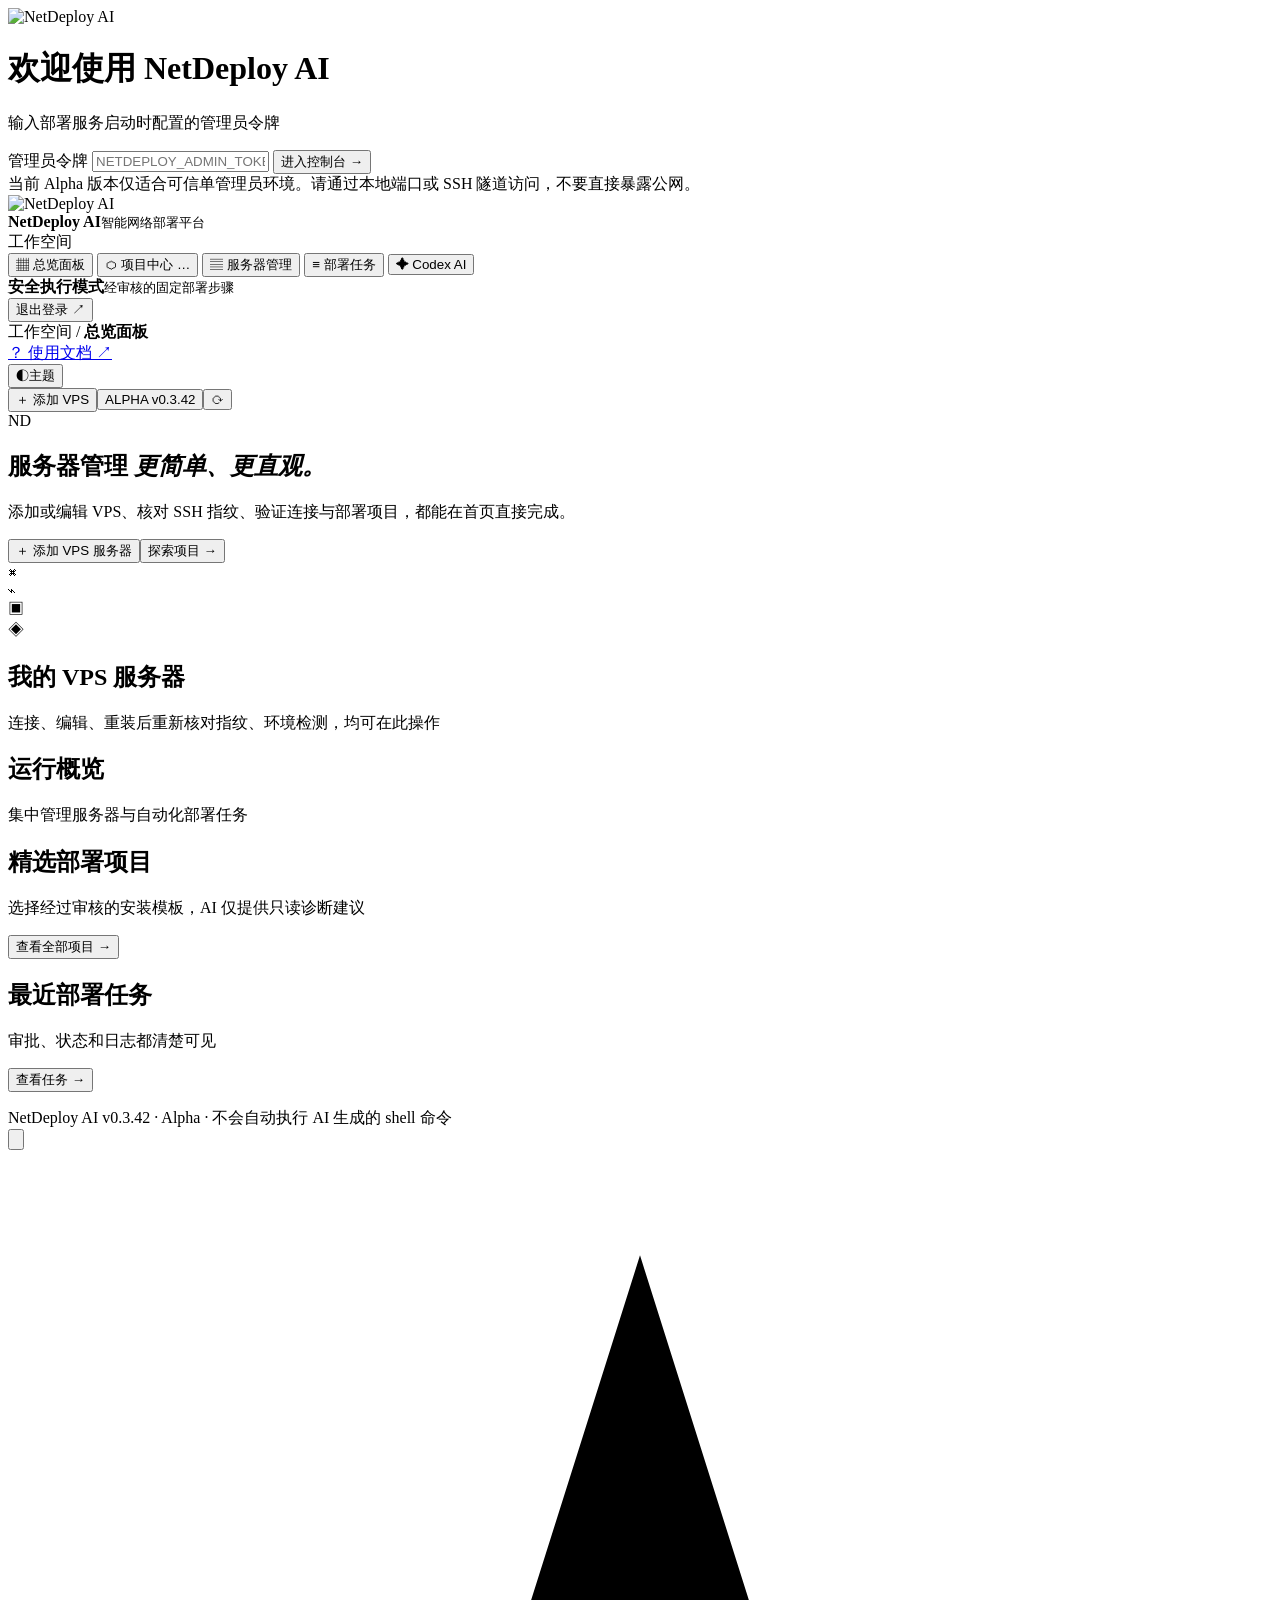
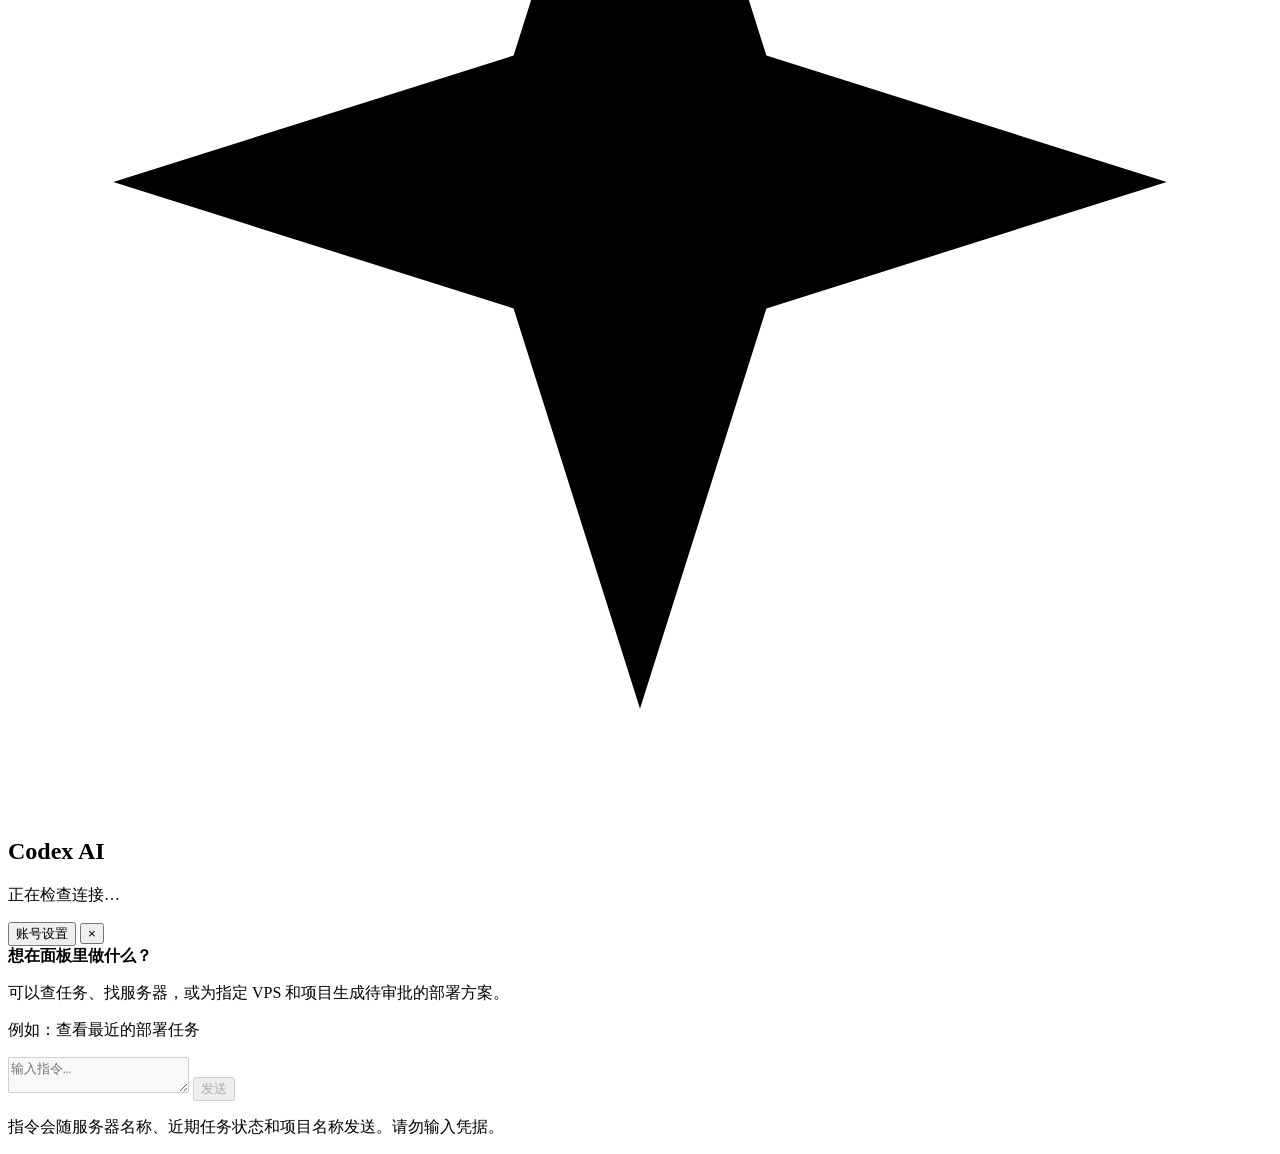
==== app/static/index.html @ b2836fc3 "feat(desktop): add verified online updates and version check" ====
<!doctype html>
<html lang="zh-CN">
<head>
<meta charset="utf-8"/><meta name="viewport" content="width=device-width, initial-scale=1"/>
<meta name="referrer" content="no-referrer"/>
<meta http-equiv="Content-Security-Policy" content="default-src 'self'; img-src 'self' data:; font-src 'self'; style-src 'self'; script-src 'self'; connect-src 'self'; object-src 'none'; base-uri 'none'; frame-ancestors 'none'"/>
<title>NetDeploy AI · VPS 智能部署平台</title>
<link rel="icon" type="image/svg+xml" href="/static/brand/logo.svg"/>
<link rel="icon" sizes="any" href="/static/brand/favicon.ico"/>
<link rel="apple-touch-icon" href="/static/brand/icon-192.png"/>
<script src="/static/theme.js"></script>
<link rel="stylesheet" href="/static/app.css"/>
<link rel="stylesheet" href="/static/app-enhanced.css"/>
<link rel="stylesheet" href="/static/theme.css"/>
<link rel="stylesheet" href="/static/typography.css"/>
<link rel="stylesheet" href="/static/ui-refinement.css"/>
<link rel="stylesheet" href="/static/codex-chat.css"/>
<link rel="stylesheet" href="/static/desktop-updates.css"/>
</head>
<body>
<div id="login" class="login-overlay hidden">
  <div class="login-box">
    <img class="brand-logo large" src="/static/brand/logo.svg" width="64" height="64" alt="NetDeploy AI"/>
    <h1>欢迎使用 NetDeploy AI</h1>
    <p>输入部署服务启动时配置的管理员令牌</p>
    <form id="login-form">
      <label for="admin-token">管理员令牌</label>
      <input type="password" required minlength="24" id="admin-token" placeholder="NETDEPLOY_ADMIN_TOKEN" autocomplete="off"/>
      <button class="btn primary wide" type="submit">进入控制台 →</button>
    </form>
    <div class="login-tip">当前 Alpha 版本仅适合可信单管理员环境。请通过本地端口或 SSH 隧道访问，不要直接暴露公网。</div>
  </div>
</div>
<div class="layout">
  <aside class="sidebar">
    <div class="brand"><img class="brand-logo" src="/static/brand/logo.svg" width="42" height="42" alt="NetDeploy AI"/><div><strong>NetDeploy <span>AI</span></strong><small>智能网络部署平台</small></div></div>
    <div class="sidebar-caption">工作空间</div>
    <nav class="nav" aria-label="主导航">
      <button class="nav-item active" data-nav="dashboard" aria-label="总览面板" aria-current="page" title="总览面板"><span class="nav-symbol" aria-hidden="true">▦</span> 总览面板</button>
      <button class="nav-item" data-nav="projects" aria-label="项目中心" title="项目中心"><span class="nav-symbol" aria-hidden="true">⬡</span> 项目中心 <span class="nav-count" id="project-nav-count" aria-label="项目总数" aria-live="polite">…</span></button>
      <button class="nav-item" data-nav="hosts" aria-label="服务器管理" title="服务器管理"><span class="nav-symbol" aria-hidden="true">▤</span> 服务器管理</button>
      <button class="nav-item" data-nav="jobs" aria-label="部署任务" title="部署任务"><span class="nav-symbol" aria-hidden="true">≡</span> 部署任务</button>
      <button class="nav-item" data-action="codex-chat" aria-label="Codex AI 聊天" title="Codex AI 聊天" aria-controls="codex-chat" aria-expanded="false"><span class="nav-symbol" aria-hidden="true">✦</span> Codex AI</button>
    </nav>
    <div class="sidebar-bottom">
      <div class="agent-info"><span class="pulse"></span><div><b>安全执行模式</b><small>经审核的固定部署步骤</small></div></div>
      <button class="logout" id="logout">退出登录 ↗</button>
    </div>
  </aside>
  <div class="main">
    <header class="topbar">
      <div class="crumb">工作空间 <span>/</span> <b id="crumb-current">总览面板</b></div>
      <div class="top-actions"><a class="topbar-doc-link" href="https://slobys.github.io/netdeploy-ai/" target="_blank" rel="noopener noreferrer" aria-label="打开 NetDeploy AI 在线使用文档">？ 使用文档 ↗</a><div class="theme-control" id="theme-control">
  <button type="button" id="theme-menu-button" class="topbar-theme-button" aria-expanded="false" aria-controls="theme-menu" aria-label="外观主题设置">
    <span class="topbar-theme-icon" aria-hidden="true">◐</span><span class="topbar-theme-text">主题</span>
  </button>
  <section id="theme-menu" class="theme-menu" aria-label="外观主题设置" hidden>
    <div class="theme-menu-head"><div><strong>外观与主题</strong><small>即时预览，自动保存至当前浏览器</small></div><span aria-hidden="true">✦</span></div>
    <p class="theme-caption" id="appearance-label">外观模式</p>
    <div class="theme-mode-options" role="group" aria-labelledby="appearance-label">
      <button type="button" class="theme-choice" data-theme-mode="light" aria-pressed="false">☀ 明亮</button>
      <button type="button" class="theme-choice" data-theme-mode="dark" aria-pressed="true">☾ 暗黑</button>
      <button type="button" class="theme-choice" data-theme-mode="system" aria-pressed="false">◐ 跟随系统</button>
    </div>
    <p class="theme-caption" id="palette-label">主题配色</p>
    <div class="theme-swatches" role="group" aria-labelledby="palette-label">
      <button type="button" class="theme-swatch" data-theme-color="blue" aria-pressed="true"><span class="theme-swatch-dot" aria-hidden="true"></span>经典蓝</button>
      <button type="button" class="theme-swatch" data-theme-color="violet" aria-pressed="false"><span class="theme-swatch-dot" aria-hidden="true"></span>极光紫</button>
      <button type="button" class="theme-swatch" data-theme-color="teal" aria-pressed="false"><span class="theme-swatch-dot" aria-hidden="true"></span>海洋青</button>
      <button type="button" class="theme-swatch" data-theme-color="emerald" aria-pressed="false"><span class="theme-swatch-dot" aria-hidden="true"></span>翡翠绿</button>
      <button type="button" class="theme-swatch" data-theme-color="rose" aria-pressed="false"><span class="theme-swatch-dot" aria-hidden="true"></span>玫瑰粉</button>
      <button type="button" class="theme-swatch" data-theme-color="amber" aria-pressed="false"><span class="theme-swatch-dot" aria-hidden="true"></span>暖日橙</button>
    </div>
    <p class="theme-caption" id="font-label">阅读字号</p>
    <div class="theme-font-options" role="group" aria-labelledby="font-label">
      <button type="button" class="theme-font-choice" data-theme-font="standard" aria-pressed="false"><span class="theme-font-symbol">A</span><span>标准</span></button>
      <button type="button" class="theme-font-choice" data-theme-font="comfortable" aria-pressed="true"><span class="theme-font-symbol">A</span><span>舒适</span></button>
      <button type="button" class="theme-font-choice" data-theme-font="large" aria-pressed="false"><span class="theme-font-symbol">A</span><span>大字</span></button>
    </div>
    <p class="theme-font-note">推荐「舒适」：标题醒目，正文清晰，表单更好阅读。</p>
    <div class="theme-menu-foot">当前：<span id="theme-status" role="status" aria-live="polite">暗黑 · 经典蓝</span></div>
  </section>
</div><button class="btn primary topbar-add" data-action="add-host"><span aria-hidden="true">＋</span> 添加 VPS</button><button id="desktop-version" type="button" class="tag alpha" title="检查更新" aria-label="当前版本，点击检查更新">ALPHA v0.3.42</button><button id="refresh" class="icon-button" aria-label="刷新服务器与任务数据" title="刷新服务器与任务数据">⟳</button><div class="avatar">ND</div></div>
    </header>
    <main class="content">
      <section class="hero" id="hero">
        <div class="hero-glow"></div>
        <div class="hero-content">
          <h1>服务器管理 <em>更简单、更直观。</em></h1>
          <p>添加或编辑 VPS、核对 SSH 指纹、验证连接与部署项目，都能在首页直接完成。</p>
          <div class="hero-actions"><button class="btn primary" data-action="add-host">＋ 添加 VPS 服务器</button><button class="btn ghost" data-nav="projects">探索项目 →</button></div>
        </div>
        <div class="hero-art"><div class="orbit orbit-a"></div><div class="orbit orbit-b"></div><div class="center-cube">⌘</div><div class="orbit-node node-1">⌁</div><div class="orbit-node node-2">▣</div><div class="orbit-node node-3">◈</div></div>
      </section>
      <section class="section" id="hosts-section"><div class="section-heading smaller"><div><h2>我的 VPS 服务器</h2><p>连接、编辑、重装后重新核对指纹、环境检测，均可在此操作</p></div></div><div class="host-list" id="host-list"></div></section>
      <div class="section-heading"><div><h2 id="section-title">运行概览</h2><p id="section-subtitle">集中管理服务器与自动化部署任务</p></div></div>
      <div class="stats" id="stats"></div>
      <section class="section" id="projects-section"><div class="section-heading smaller"><div><h2>精选部署项目</h2><p>选择经过审核的安装模板，AI 仅提供只读诊断建议</p></div><button class="text-action" data-nav="projects">查看全部项目 →</button></div><div class="project-grid" id="project-grid"></div></section>
      <section class="section" id="jobs-section"><div class="section-heading smaller"><div><h2>最近部署任务</h2><p>审批、状态和日志都清楚可见</p></div><button class="text-action" data-nav="jobs">查看任务 →</button></div><div class="job-list" id="job-list"></div></section>
      <p id="project-order-status" role="status"></p>
      <footer>NetDeploy AI v0.3.42 · Alpha · 不会自动执行 AI 生成的 shell 命令</footer>
    </main>
  </div>
</div>
<button id="codex-launcher" type="button" class="btn primary hidden" data-action="codex-chat" aria-label="打开 Codex AI 聊天" aria-controls="codex-chat" aria-expanded="false" title="Codex AI 聊天">
  <svg class="codex-icon" viewBox="0 0 24 24" aria-hidden="true"><path d="M21 10a7 7 0 0 1-7 7H9l-6 4V7a4 4 0 0 1 4-4h7a7 7 0 0 1 7 7Z"/><path d="M7 10h2m3 0h2m3 0h1"/></svg>
</button>
<section id="codex-chat" class="codex-chat hidden" role="dialog" aria-labelledby="codex-chat-title">
  <header class="codex-chat-header">
    <svg class="codex-icon" viewBox="0 0 24 24" aria-hidden="true"><path d="M12 2l2.4 7.6L22 12l-7.6 2.4L12 22l-2.4-7.6L2 12l7.6-2.4Z"/></svg>
    <div class="codex-chat-heading"><h2 id="codex-chat-title" tabindex="-1">Codex AI</h2><p id="codex-chat-status" role="status">正在检查连接…</p></div>
    <button type="button" class="btn subtle" data-action="codex-settings">账号设置</button>
    <button type="button" class="close" data-action="codex-chat-close" aria-label="收起 Codex AI 聊天">×</button>
  </header>
  <div id="codex-thread" class="codex-thread" role="log" aria-label="当前页面的对话" aria-live="polite" tabindex="0">
    <div class="codex-chat-intro"><strong>想在面板里做什么？</strong><p>可以查任务、找服务器，或为指定 VPS 和项目生成待审批的部署方案。</p><p>例如：查看最近的部署任务</p></div>
    <div id="codex-messages" class="codex-messages"></div>
  </div>
  <form id="codex-command-form" class="codex-composer">
    <div class="codex-compose-row">
      <textarea id="codex-prompt" rows="2" maxlength="1000" required disabled aria-label="给 Codex 的指令" aria-describedby="codex-chat-note" placeholder="输入指令…"></textarea>
      <button id="codex-send" type="submit" class="btn primary" disabled>发送</button>
    </div>
    <p id="codex-chat-note">指令会随服务器名称、近期任务状态和项目名称发送。请勿输入凭据。</p>
  </form>
</section>
<div id="modal" class="modal-wrap hidden" role="dialog" aria-modal="true" aria-labelledby="nd-modal-title"><div class="modal-backdrop" data-action="close-modal"></div><div class="modal" id="modal-content" tabindex="-1"></div></div>
<div id="toast" class="toast hidden" role="status"></div>
<script src="/static/app.js" defer></script>
<script src="/static/desktop-updates.js" defer></script>
</body>
</html>
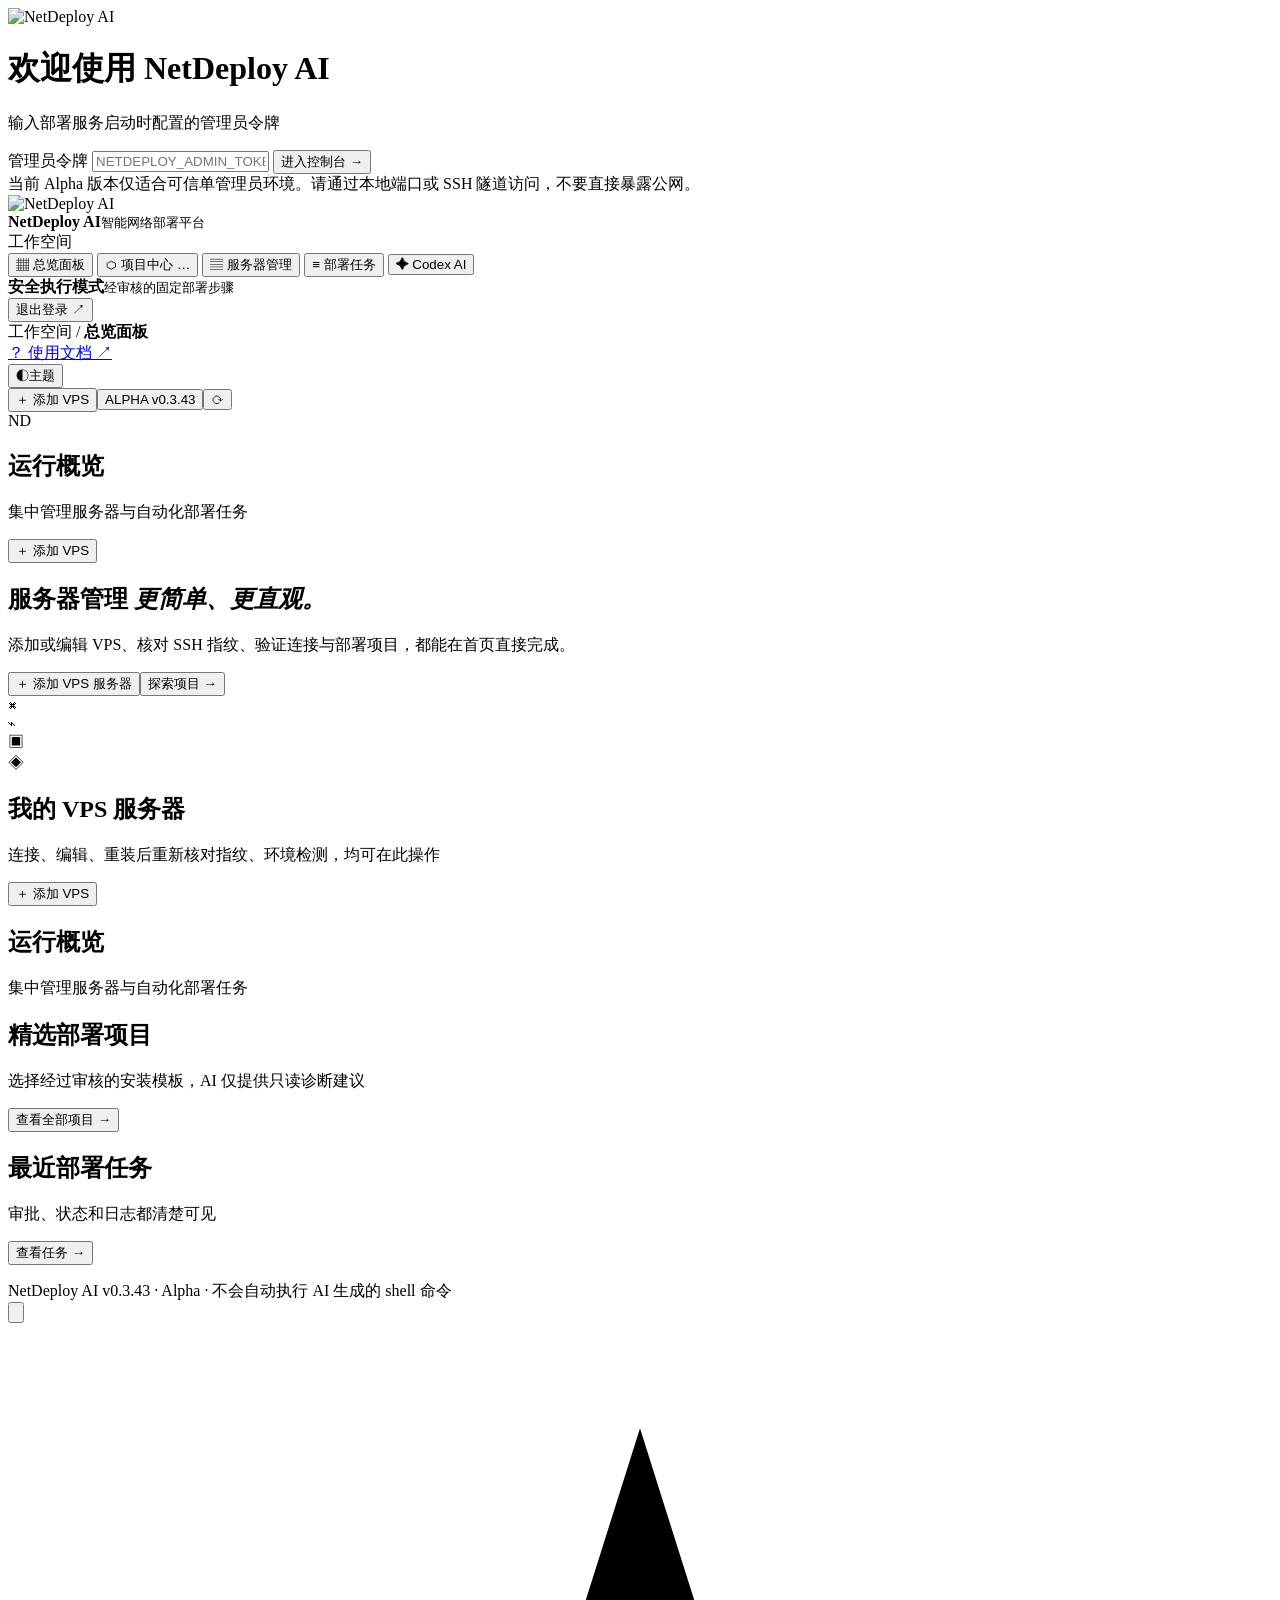
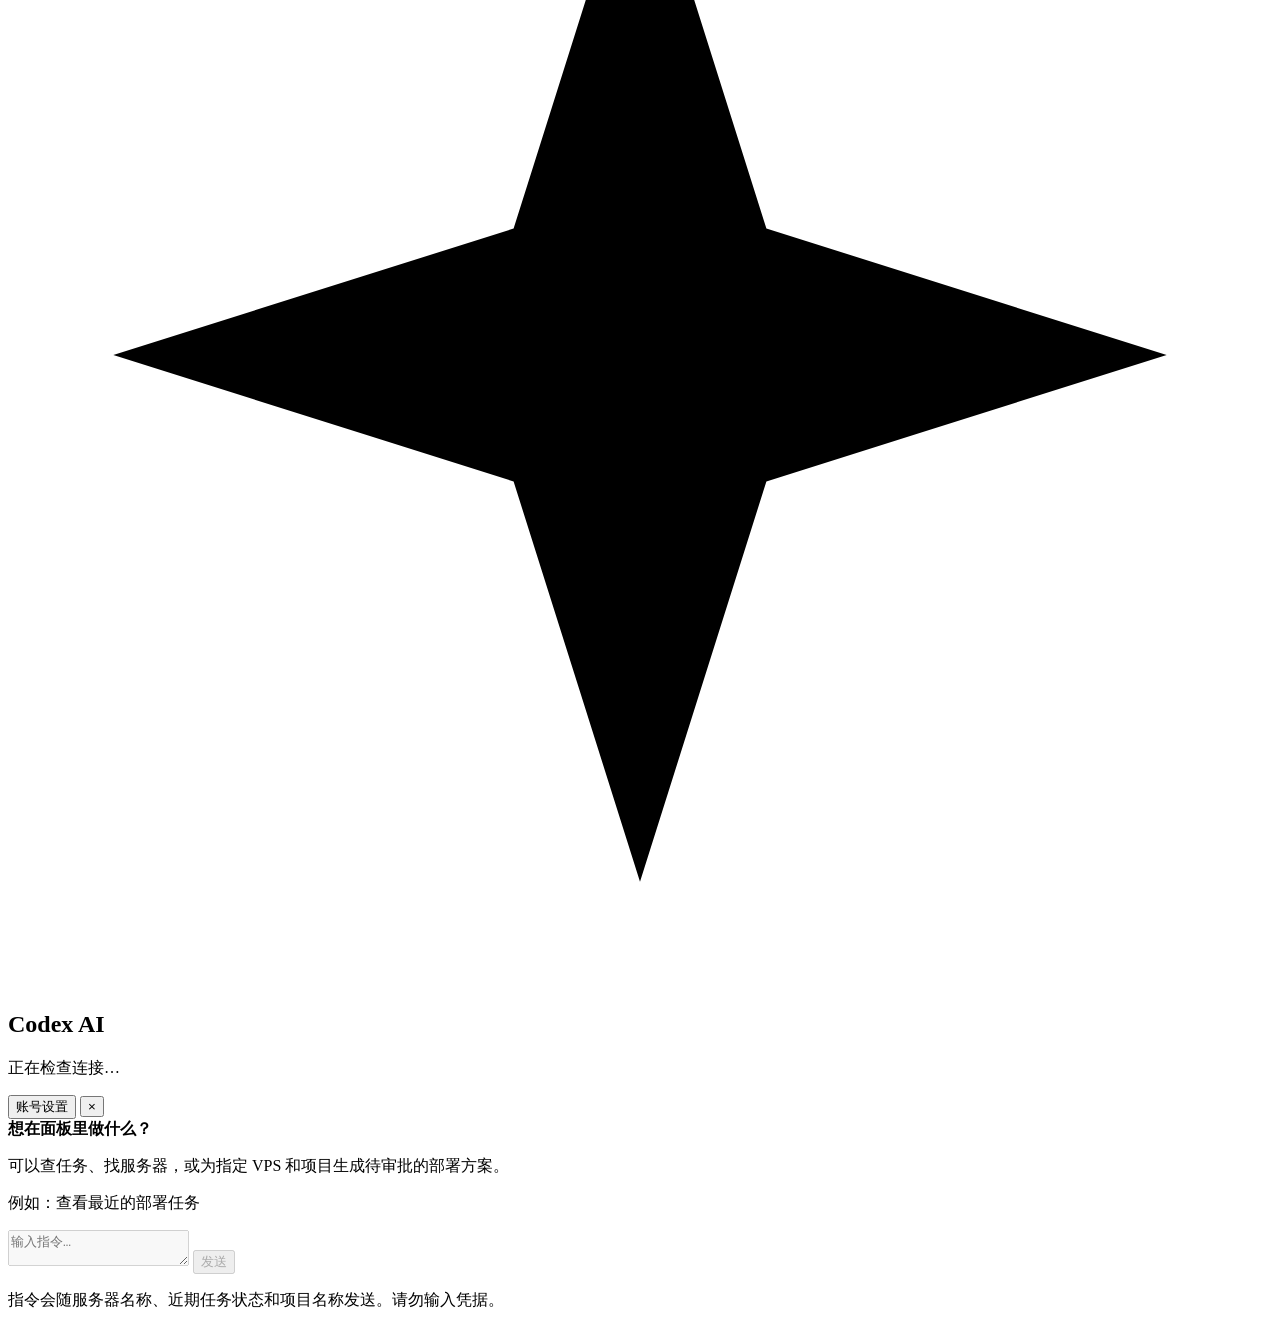
==== commit 14224e33: "fix(ui): align server cards and clarify app surface hierarchy" ====
--- a/app/static/index.html
+++ b/app/static/index.html
@@ -80,9 +80,10 @@
     <p class="theme-font-note">推荐「舒适」：标题醒目，正文清晰，表单更好阅读。</p>
     <div class="theme-menu-foot">当前：<span id="theme-status" role="status" aria-live="polite">暗黑 · 经典蓝</span></div>
   </section>
-</div><button class="btn primary topbar-add" data-action="add-host"><span aria-hidden="true">＋</span> 添加 VPS</button><button id="desktop-version" type="button" class="tag alpha" title="检查更新" aria-label="当前版本，点击检查更新">ALPHA v0.3.42</button><button id="refresh" class="icon-button" aria-label="刷新服务器与任务数据" title="刷新服务器与任务数据">⟳</button><div class="avatar">ND</div></div>
+</div><button class="btn primary topbar-add" data-action="add-host"><span aria-hidden="true">＋</span> 添加 VPS</button><button id="desktop-version" type="button" class="tag alpha" title="检查更新" aria-label="当前版本，点击检查更新">ALPHA v0.3.43</button><button id="refresh" class="icon-button" aria-label="刷新服务器与任务数据" title="刷新服务器与任务数据">⟳</button><div class="avatar">ND</div></div>
     </header>
     <main class="content">
+      <div class="section-heading page-heading hidden" id="page-heading"><div><h2 id="section-title">运行概览</h2><p id="section-subtitle">集中管理服务器与自动化部署任务</p></div><button type="button" class="btn subtle hidden" id="page-add-host" data-action="add-host">＋ 添加 VPS</button></div>
       <section class="hero" id="hero">
         <div class="hero-glow"></div>
         <div class="hero-content">
@@ -92,13 +93,13 @@
         </div>
         <div class="hero-art"><div class="orbit orbit-a"></div><div class="orbit orbit-b"></div><div class="center-cube">⌘</div><div class="orbit-node node-1">⌁</div><div class="orbit-node node-2">▣</div><div class="orbit-node node-3">◈</div></div>
       </section>
-      <section class="section" id="hosts-section"><div class="section-heading smaller"><div><h2>我的 VPS 服务器</h2><p>连接、编辑、重装后重新核对指纹、环境检测，均可在此操作</p></div></div><div class="host-list" id="host-list"></div></section>
-      <div class="section-heading"><div><h2 id="section-title">运行概览</h2><p id="section-subtitle">集中管理服务器与自动化部署任务</p></div></div>
+      <section class="section" id="hosts-section"><div class="section-heading smaller"><div><h2>我的 VPS 服务器</h2><p>连接、编辑、重装后重新核对指纹、环境检测，均可在此操作</p></div><button type="button" class="btn subtle" data-action="add-host">＋ 添加 VPS</button></div><div class="host-list" id="host-list"></div></section>
+      <div class="section-heading" id="stats-heading"><div><h2>运行概览</h2><p>集中管理服务器与自动化部署任务</p></div></div>
       <div class="stats" id="stats"></div>
       <section class="section" id="projects-section"><div class="section-heading smaller"><div><h2>精选部署项目</h2><p>选择经过审核的安装模板，AI 仅提供只读诊断建议</p></div><button class="text-action" data-nav="projects">查看全部项目 →</button></div><div class="project-grid" id="project-grid"></div></section>
       <section class="section" id="jobs-section"><div class="section-heading smaller"><div><h2>最近部署任务</h2><p>审批、状态和日志都清楚可见</p></div><button class="text-action" data-nav="jobs">查看任务 →</button></div><div class="job-list" id="job-list"></div></section>
       <p id="project-order-status" role="status"></p>
-      <footer>NetDeploy AI v0.3.42 · Alpha · 不会自动执行 AI 生成的 shell 命令</footer>
+      <footer>NetDeploy AI v0.3.43 · Alpha · 不会自动执行 AI 生成的 shell 命令</footer>
     </main>
   </div>
 </div>
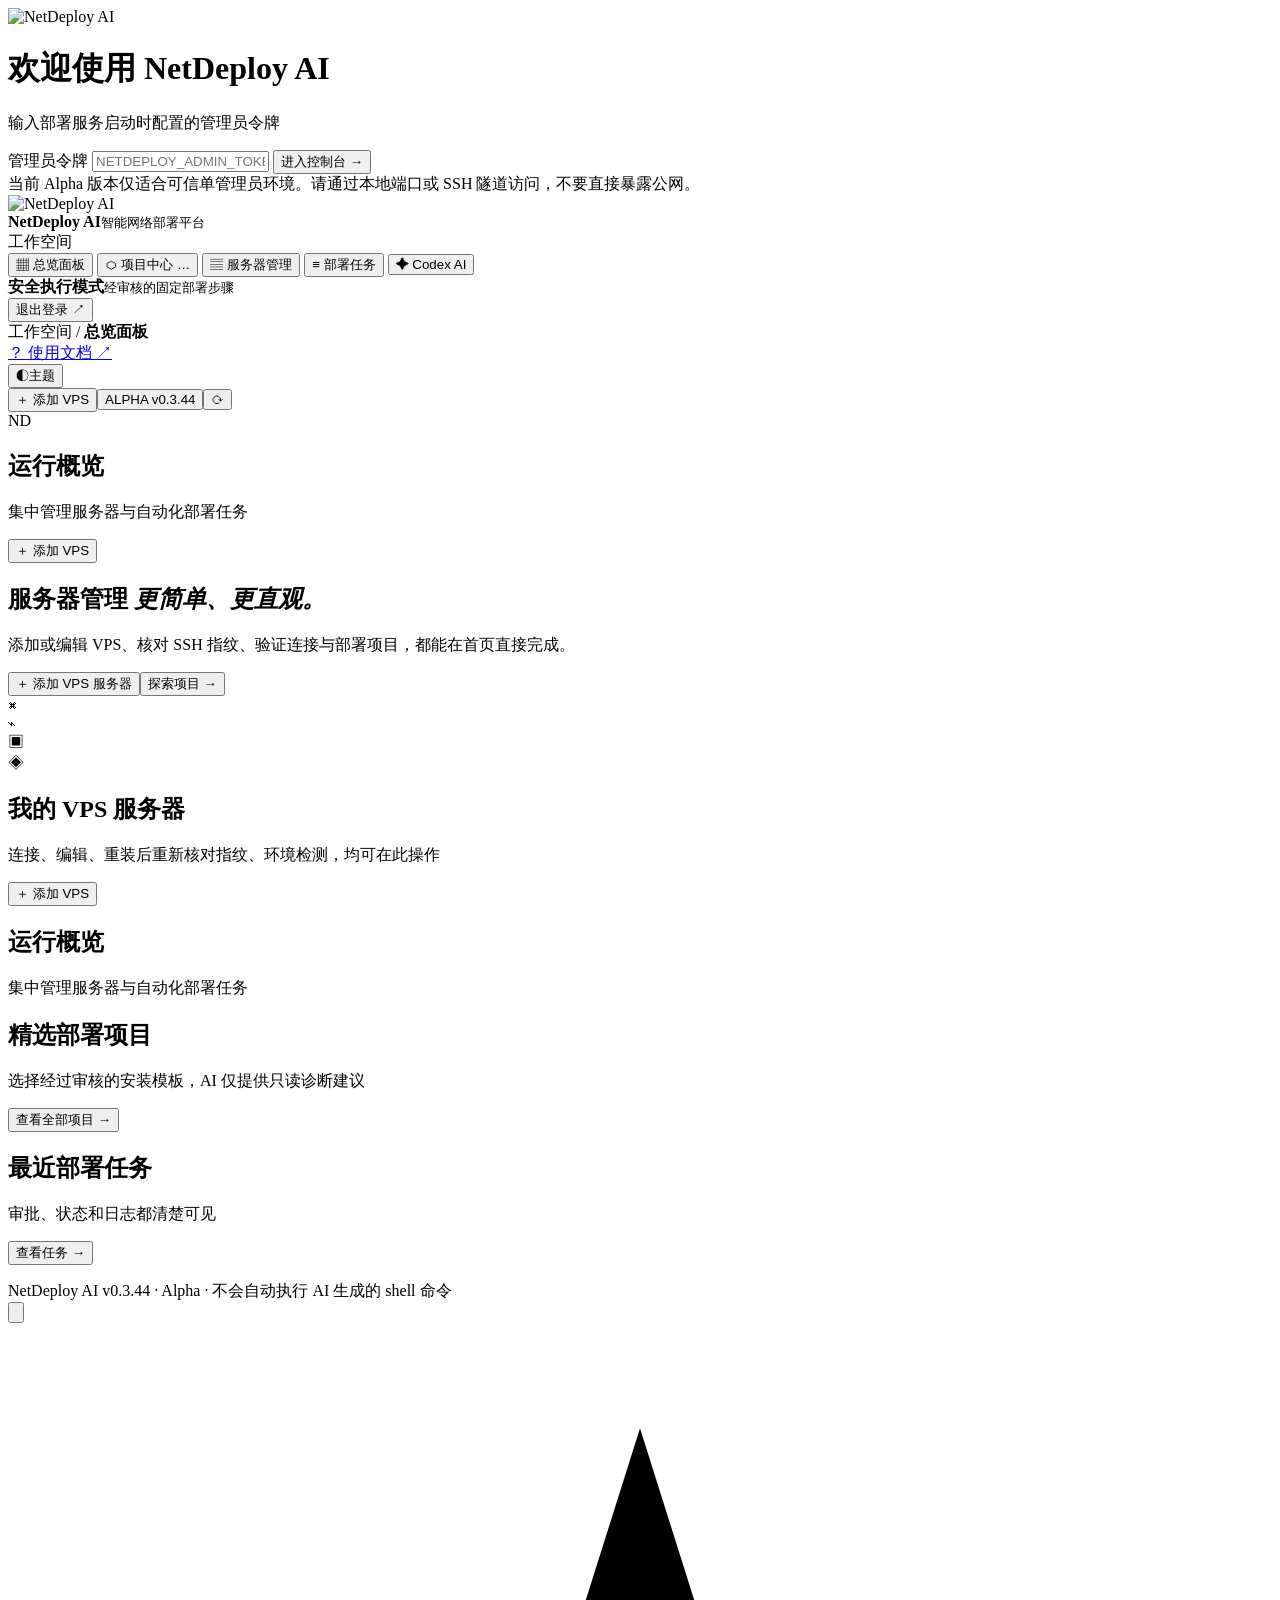
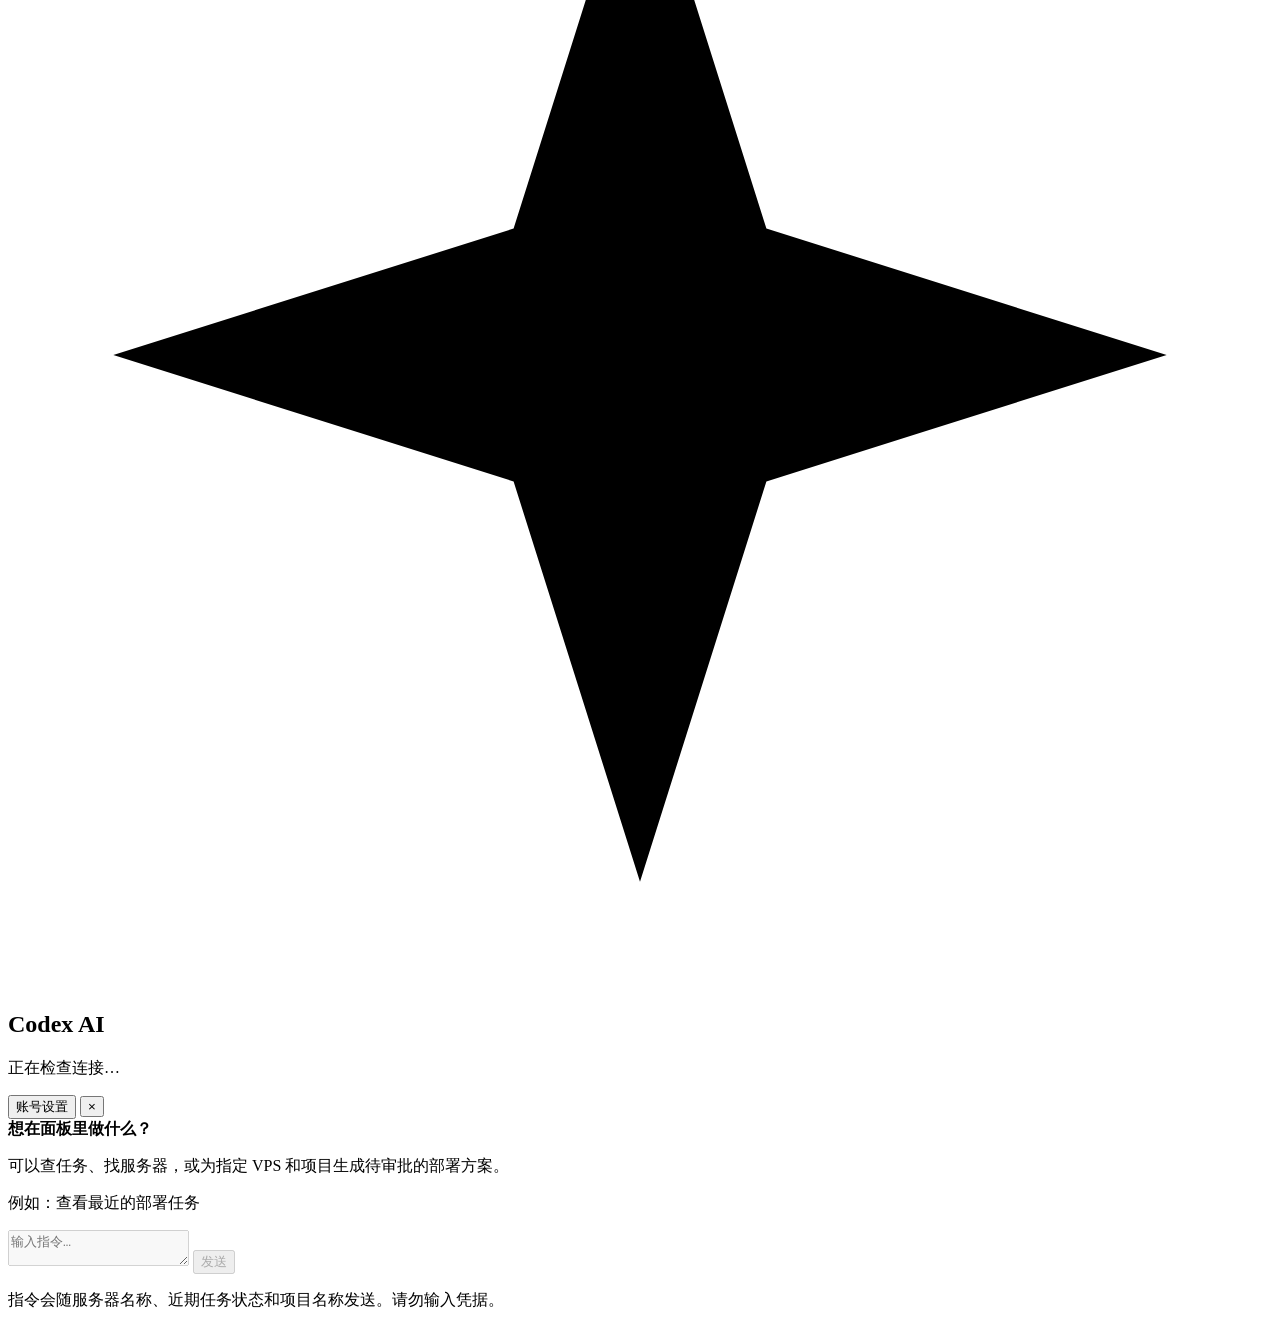
==== commit 9aefa222: "fix(ui): restore trailing add VPS card" ====
--- a/app/static/index.html
+++ b/app/static/index.html
@@ -80,7 +80,7 @@
     <p class="theme-font-note">推荐「舒适」：标题醒目，正文清晰，表单更好阅读。</p>
     <div class="theme-menu-foot">当前：<span id="theme-status" role="status" aria-live="polite">暗黑 · 经典蓝</span></div>
   </section>
-</div><button class="btn primary topbar-add" data-action="add-host"><span aria-hidden="true">＋</span> 添加 VPS</button><button id="desktop-version" type="button" class="tag alpha" title="检查更新" aria-label="当前版本，点击检查更新">ALPHA v0.3.43</button><button id="refresh" class="icon-button" aria-label="刷新服务器与任务数据" title="刷新服务器与任务数据">⟳</button><div class="avatar">ND</div></div>
+</div><button class="btn primary topbar-add" data-action="add-host"><span aria-hidden="true">＋</span> 添加 VPS</button><button id="desktop-version" type="button" class="tag alpha" title="检查更新" aria-label="当前版本，点击检查更新">ALPHA v0.3.44</button><button id="refresh" class="icon-button" aria-label="刷新服务器与任务数据" title="刷新服务器与任务数据">⟳</button><div class="avatar">ND</div></div>
     </header>
     <main class="content">
       <div class="section-heading page-heading hidden" id="page-heading"><div><h2 id="section-title">运行概览</h2><p id="section-subtitle">集中管理服务器与自动化部署任务</p></div><button type="button" class="btn subtle hidden" id="page-add-host" data-action="add-host">＋ 添加 VPS</button></div>
@@ -99,7 +99,7 @@
       <section class="section" id="projects-section"><div class="section-heading smaller"><div><h2>精选部署项目</h2><p>选择经过审核的安装模板，AI 仅提供只读诊断建议</p></div><button class="text-action" data-nav="projects">查看全部项目 →</button></div><div class="project-grid" id="project-grid"></div></section>
       <section class="section" id="jobs-section"><div class="section-heading smaller"><div><h2>最近部署任务</h2><p>审批、状态和日志都清楚可见</p></div><button class="text-action" data-nav="jobs">查看任务 →</button></div><div class="job-list" id="job-list"></div></section>
       <p id="project-order-status" role="status"></p>
-      <footer>NetDeploy AI v0.3.43 · Alpha · 不会自动执行 AI 生成的 shell 命令</footer>
+      <footer>NetDeploy AI v0.3.44 · Alpha · 不会自动执行 AI 生成的 shell 命令</footer>
     </main>
   </div>
 </div>
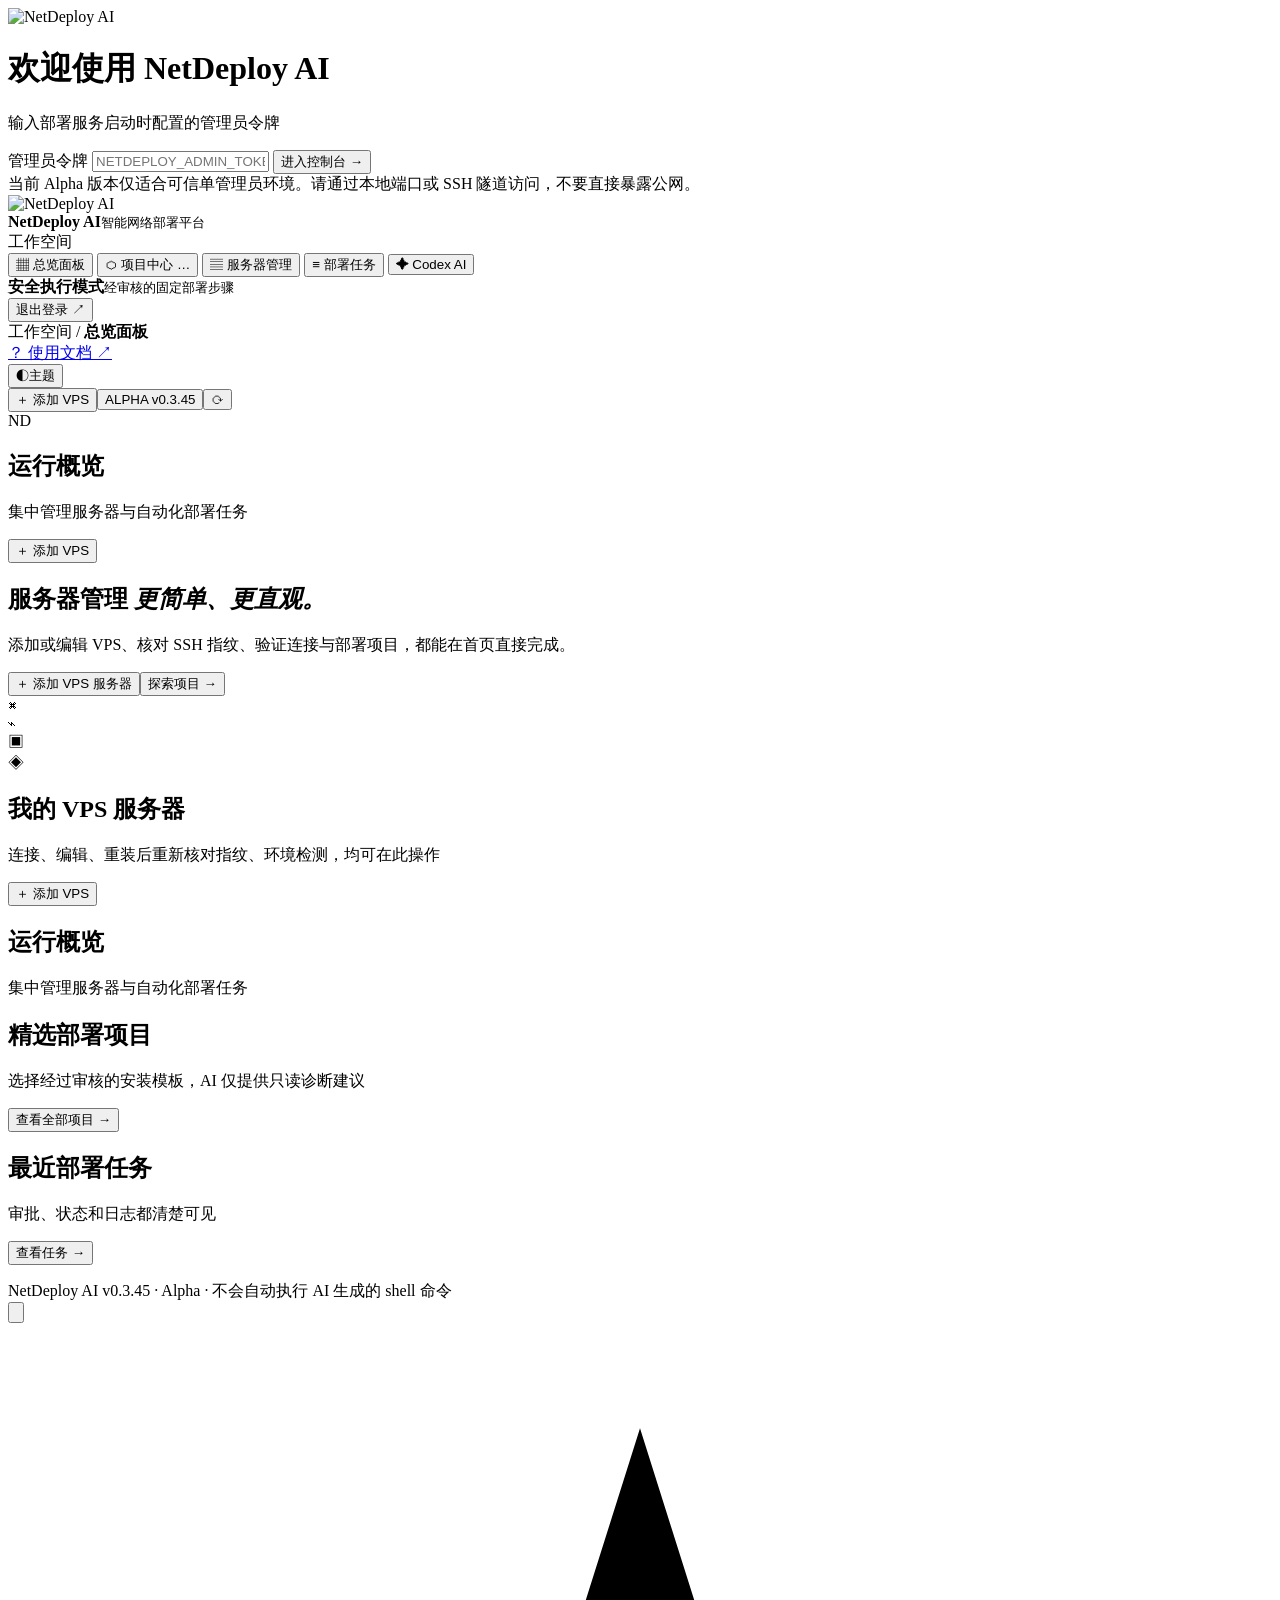
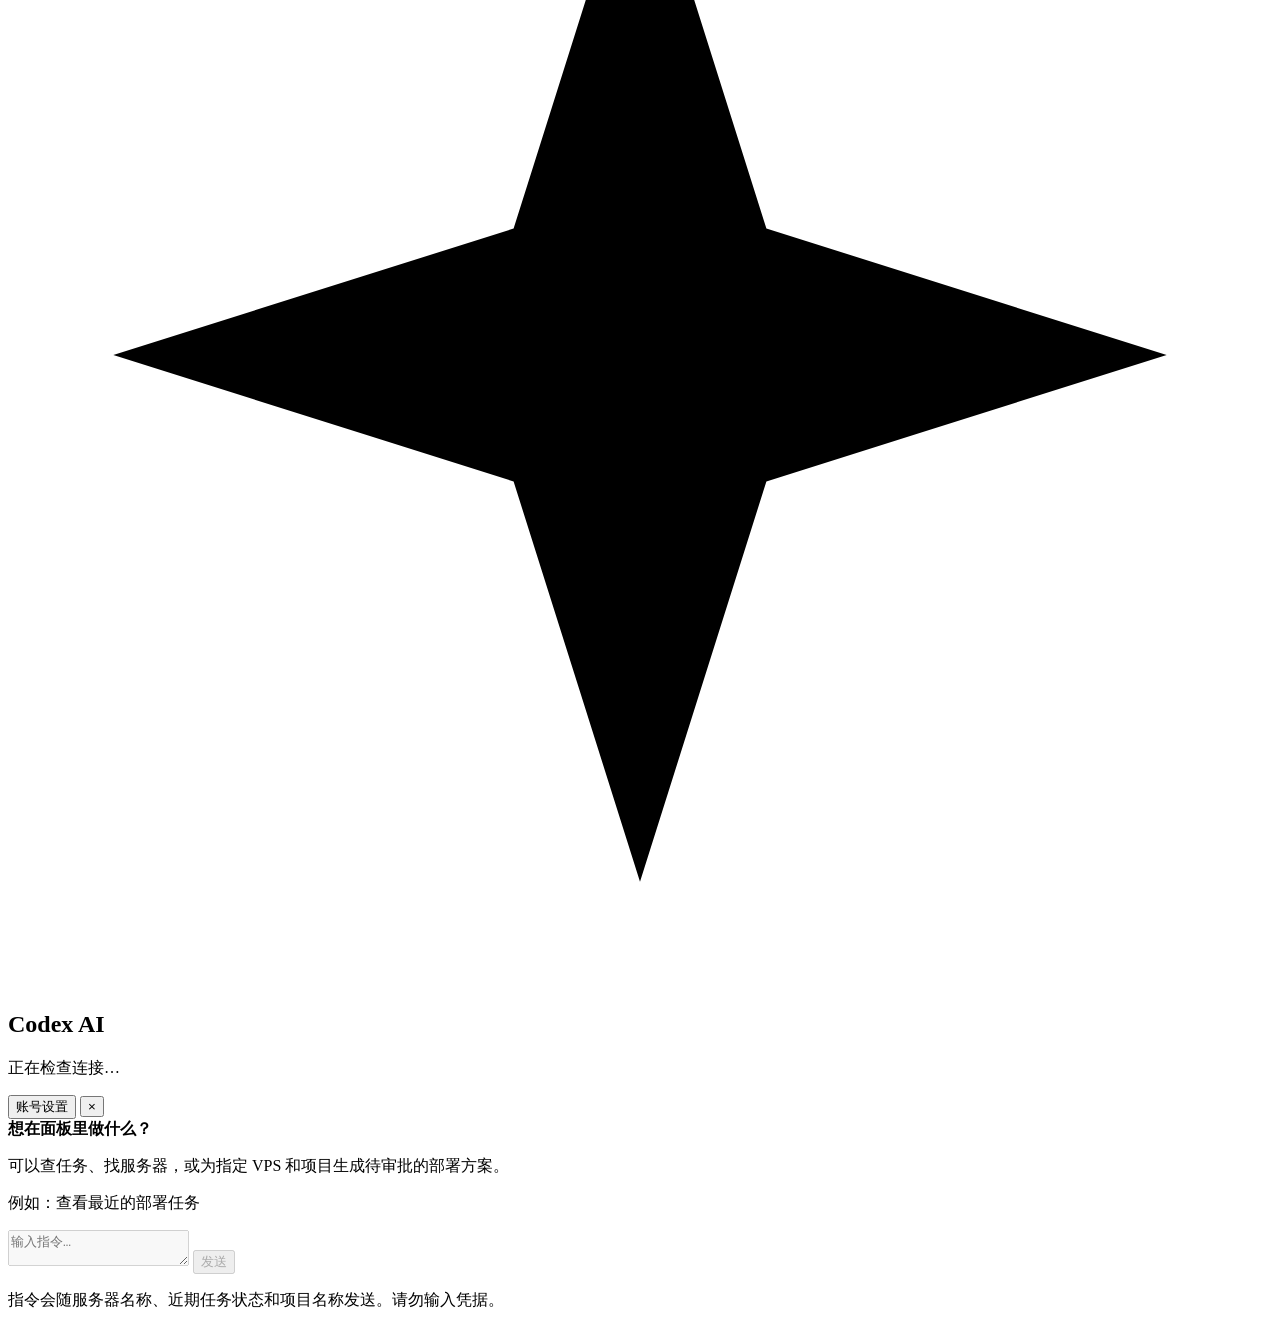
==== commit aed44040: "fix(ui): clarify interaction states and separate delete confirmation" ====
--- a/app/static/index.html
+++ b/app/static/index.html
@@ -80,7 +80,7 @@
     <p class="theme-font-note">推荐「舒适」：标题醒目，正文清晰，表单更好阅读。</p>
     <div class="theme-menu-foot">当前：<span id="theme-status" role="status" aria-live="polite">暗黑 · 经典蓝</span></div>
   </section>
-</div><button class="btn primary topbar-add" data-action="add-host"><span aria-hidden="true">＋</span> 添加 VPS</button><button id="desktop-version" type="button" class="tag alpha" title="检查更新" aria-label="当前版本，点击检查更新">ALPHA v0.3.44</button><button id="refresh" class="icon-button" aria-label="刷新服务器与任务数据" title="刷新服务器与任务数据">⟳</button><div class="avatar">ND</div></div>
+</div><button class="btn primary topbar-add" data-action="add-host"><span aria-hidden="true">＋</span> 添加 VPS</button><button id="desktop-version" type="button" class="tag alpha" title="检查更新" aria-label="当前版本，点击检查更新">ALPHA v0.3.45</button><button id="refresh" class="icon-button" aria-label="刷新服务器与任务数据" title="刷新服务器与任务数据">⟳</button><div class="avatar">ND</div></div>
     </header>
     <main class="content">
       <div class="section-heading page-heading hidden" id="page-heading"><div><h2 id="section-title">运行概览</h2><p id="section-subtitle">集中管理服务器与自动化部署任务</p></div><button type="button" class="btn subtle hidden" id="page-add-host" data-action="add-host">＋ 添加 VPS</button></div>
@@ -99,7 +99,7 @@
       <section class="section" id="projects-section"><div class="section-heading smaller"><div><h2>精选部署项目</h2><p>选择经过审核的安装模板，AI 仅提供只读诊断建议</p></div><button class="text-action" data-nav="projects">查看全部项目 →</button></div><div class="project-grid" id="project-grid"></div></section>
       <section class="section" id="jobs-section"><div class="section-heading smaller"><div><h2>最近部署任务</h2><p>审批、状态和日志都清楚可见</p></div><button class="text-action" data-nav="jobs">查看任务 →</button></div><div class="job-list" id="job-list"></div></section>
       <p id="project-order-status" role="status"></p>
-      <footer>NetDeploy AI v0.3.44 · Alpha · 不会自动执行 AI 生成的 shell 命令</footer>
+      <footer>NetDeploy AI v0.3.45 · Alpha · 不会自动执行 AI 生成的 shell 命令</footer>
     </main>
   </div>
 </div>
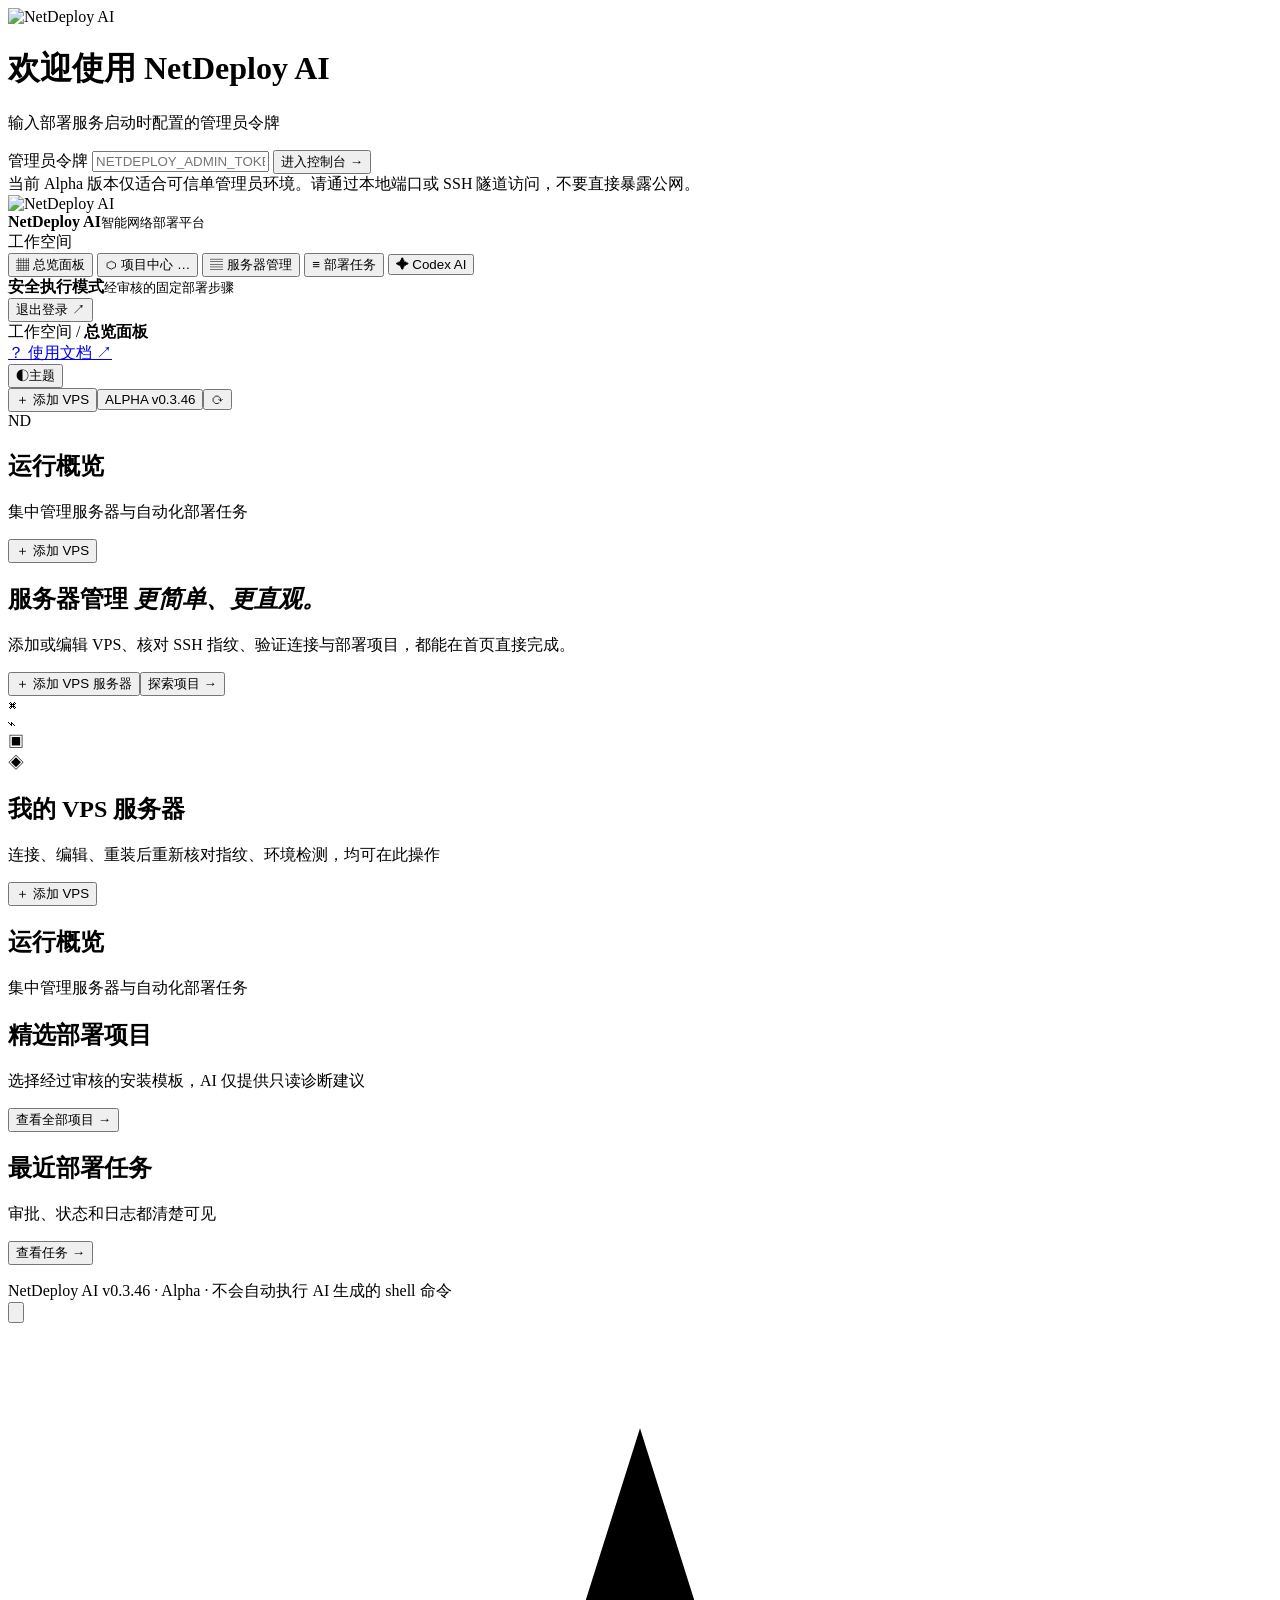
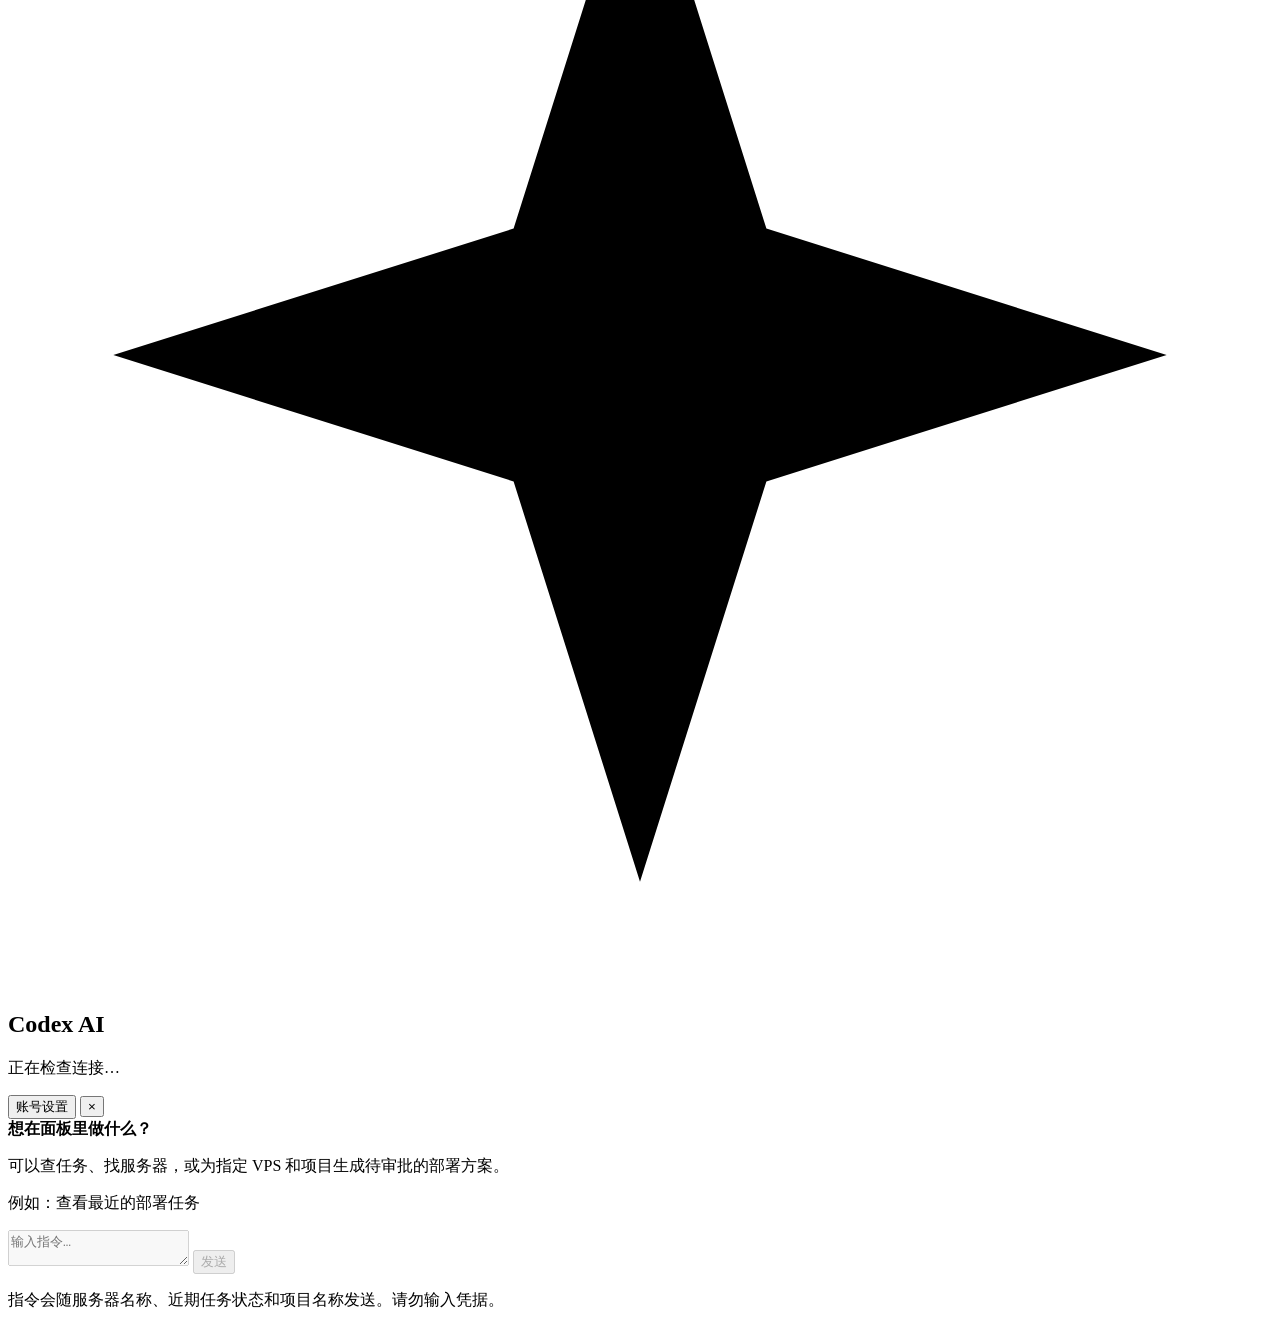
==== commit 2ea1e3bd: "fix(ui): keep server details readable over delete" ====
--- a/app/static/index.html
+++ b/app/static/index.html
@@ -80,7 +80,7 @@
     <p class="theme-font-note">推荐「舒适」：标题醒目，正文清晰，表单更好阅读。</p>
     <div class="theme-menu-foot">当前：<span id="theme-status" role="status" aria-live="polite">暗黑 · 经典蓝</span></div>
   </section>
-</div><button class="btn primary topbar-add" data-action="add-host"><span aria-hidden="true">＋</span> 添加 VPS</button><button id="desktop-version" type="button" class="tag alpha" title="检查更新" aria-label="当前版本，点击检查更新">ALPHA v0.3.45</button><button id="refresh" class="icon-button" aria-label="刷新服务器与任务数据" title="刷新服务器与任务数据">⟳</button><div class="avatar">ND</div></div>
+</div><button class="btn primary topbar-add" data-action="add-host"><span aria-hidden="true">＋</span> 添加 VPS</button><button id="desktop-version" type="button" class="tag alpha" title="检查更新" aria-label="当前版本，点击检查更新">ALPHA v0.3.46</button><button id="refresh" class="icon-button" aria-label="刷新服务器与任务数据" title="刷新服务器与任务数据">⟳</button><div class="avatar">ND</div></div>
     </header>
     <main class="content">
       <div class="section-heading page-heading hidden" id="page-heading"><div><h2 id="section-title">运行概览</h2><p id="section-subtitle">集中管理服务器与自动化部署任务</p></div><button type="button" class="btn subtle hidden" id="page-add-host" data-action="add-host">＋ 添加 VPS</button></div>
@@ -99,7 +99,7 @@
       <section class="section" id="projects-section"><div class="section-heading smaller"><div><h2>精选部署项目</h2><p>选择经过审核的安装模板，AI 仅提供只读诊断建议</p></div><button class="text-action" data-nav="projects">查看全部项目 →</button></div><div class="project-grid" id="project-grid"></div></section>
       <section class="section" id="jobs-section"><div class="section-heading smaller"><div><h2>最近部署任务</h2><p>审批、状态和日志都清楚可见</p></div><button class="text-action" data-nav="jobs">查看任务 →</button></div><div class="job-list" id="job-list"></div></section>
       <p id="project-order-status" role="status"></p>
-      <footer>NetDeploy AI v0.3.45 · Alpha · 不会自动执行 AI 生成的 shell 命令</footer>
+      <footer>NetDeploy AI v0.3.46 · Alpha · 不会自动执行 AI 生成的 shell 命令</footer>
     </main>
   </div>
 </div>
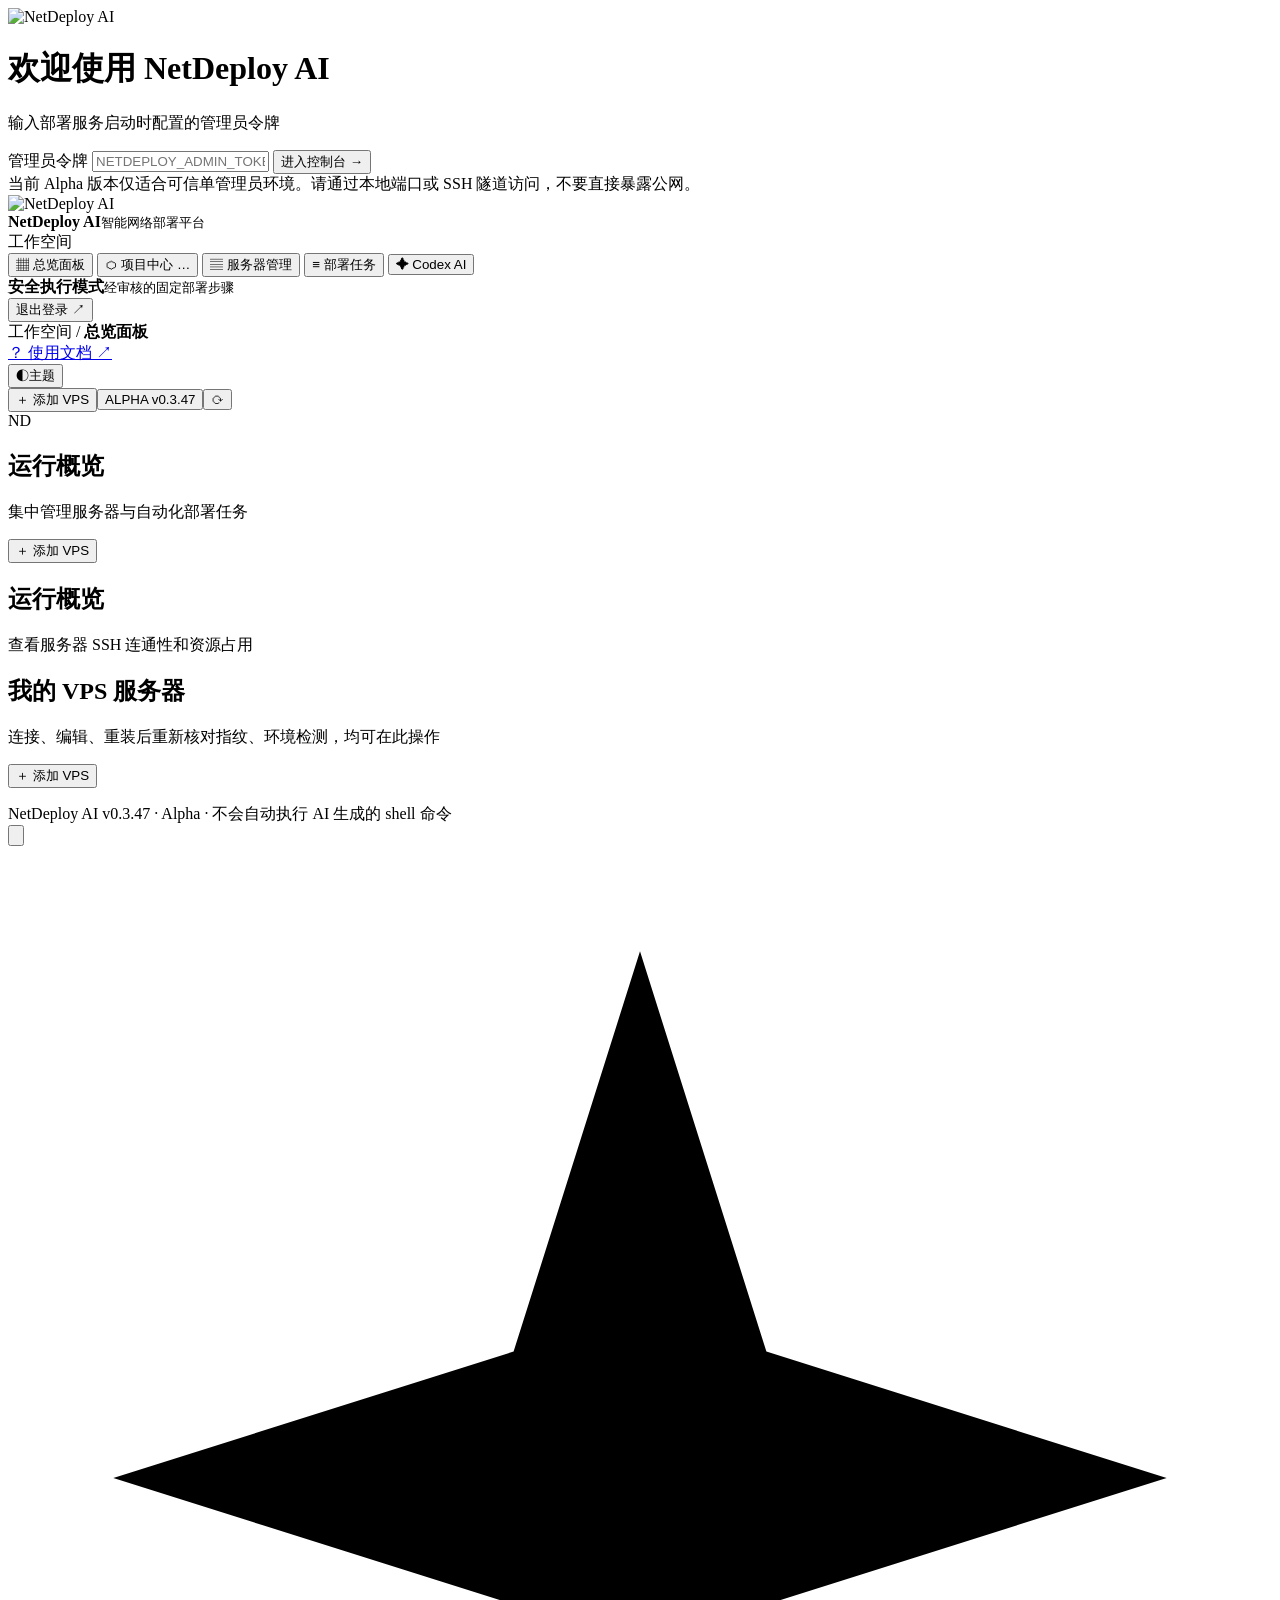
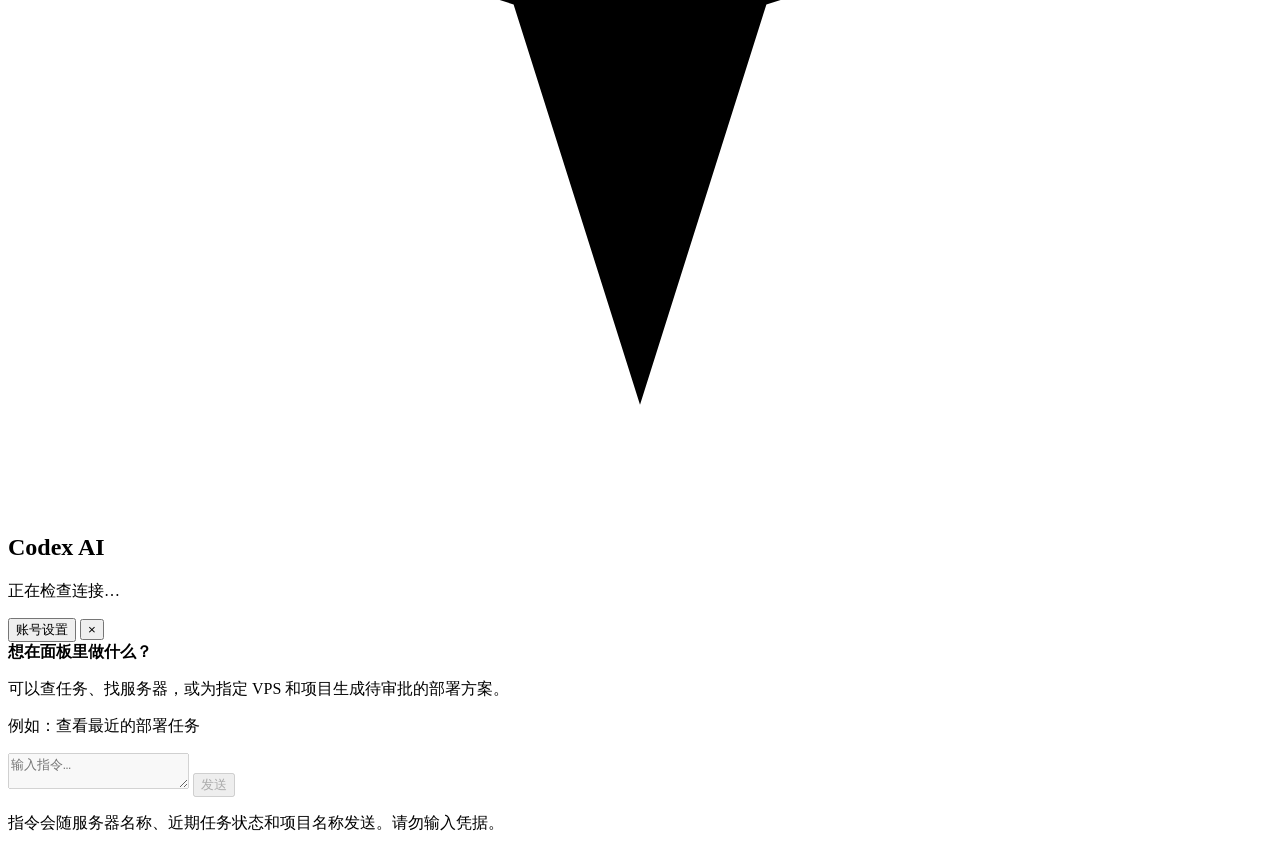
==== commit 7d2abb93: "feat(ui): show server health and simplify deployment views" ====
--- a/app/static/index.html
+++ b/app/static/index.html
@@ -80,26 +80,22 @@
     <p class="theme-font-note">推荐「舒适」：标题醒目，正文清晰，表单更好阅读。</p>
     <div class="theme-menu-foot">当前：<span id="theme-status" role="status" aria-live="polite">暗黑 · 经典蓝</span></div>
   </section>
-</div><button class="btn primary topbar-add" data-action="add-host"><span aria-hidden="true">＋</span> 添加 VPS</button><button id="desktop-version" type="button" class="tag alpha" title="检查更新" aria-label="当前版本，点击检查更新">ALPHA v0.3.46</button><button id="refresh" class="icon-button" aria-label="刷新服务器与任务数据" title="刷新服务器与任务数据">⟳</button><div class="avatar">ND</div></div>
+</div><button class="btn primary topbar-add" data-action="add-host"><span aria-hidden="true">＋</span> 添加 VPS</button><button id="desktop-version" type="button" class="tag alpha" title="检查更新" aria-label="当前版本，点击检查更新">ALPHA v0.3.47</button><button id="refresh" class="icon-button" aria-label="刷新服务器与任务数据" title="刷新服务器与任务数据">⟳</button><div class="avatar">ND</div></div>
     </header>
     <main class="content">
       <div class="section-heading page-heading hidden" id="page-heading"><div><h2 id="section-title">运行概览</h2><p id="section-subtitle">集中管理服务器与自动化部署任务</p></div><button type="button" class="btn subtle hidden" id="page-add-host" data-action="add-host">＋ 添加 VPS</button></div>
-      <section class="hero" id="hero">
-        <div class="hero-glow"></div>
-        <div class="hero-content">
-          <h1>服务器管理 <em>更简单、更直观。</em></h1>
-          <p>添加或编辑 VPS、核对 SSH 指纹、验证连接与部署项目，都能在首页直接完成。</p>
-          <div class="hero-actions"><button class="btn primary" data-action="add-host">＋ 添加 VPS 服务器</button><button class="btn ghost" data-nav="projects">探索项目 →</button></div>
-        </div>
-        <div class="hero-art"><div class="orbit orbit-a"></div><div class="orbit orbit-b"></div><div class="center-cube">⌘</div><div class="orbit-node node-1">⌁</div><div class="orbit-node node-2">▣</div><div class="orbit-node node-3">◈</div></div>
+      <section id="overview-section" aria-labelledby="overview-title">
+        <div class="section-heading" id="stats-heading"><div><h1 id="overview-title">运行概览</h1><p>查看服务器 SSH 连通性和资源占用</p></div></div>
+        <div class="stats" id="stats"></div>
       </section>
       <section class="section" id="hosts-section"><div class="section-heading smaller"><div><h2>我的 VPS 服务器</h2><p>连接、编辑、重装后重新核对指纹、环境检测，均可在此操作</p></div><button type="button" class="btn subtle" data-action="add-host">＋ 添加 VPS</button></div><div class="host-list" id="host-list"></div></section>
-      <div class="section-heading" id="stats-heading"><div><h2>运行概览</h2><p>集中管理服务器与自动化部署任务</p></div></div>
-      <div class="stats" id="stats"></div>
-      <section class="section" id="projects-section"><div class="section-heading smaller"><div><h2>精选部署项目</h2><p>选择经过审核的安装模板，AI 仅提供只读诊断建议</p></div><button class="text-action" data-nav="projects">查看全部项目 →</button></div><div class="project-grid" id="project-grid"></div></section>
-      <section class="section" id="jobs-section"><div class="section-heading smaller"><div><h2>最近部署任务</h2><p>审批、状态和日志都清楚可见</p></div><button class="text-action" data-nav="jobs">查看任务 →</button></div><div class="job-list" id="job-list"></div></section>
+      <section class="section" id="projects-section"><div class="project-grid" id="project-grid"></div></section>
+      <section class="section" id="jobs-section">
+        <div class="job-filters" id="job-filters" role="group" aria-label="按任务状态筛选"></div>
+        <div class="job-list" id="job-list"></div>
+      </section>
       <p id="project-order-status" role="status"></p>
-      <footer>NetDeploy AI v0.3.46 · Alpha · 不会自动执行 AI 生成的 shell 命令</footer>
+      <footer>NetDeploy AI v0.3.47 · Alpha · 不会自动执行 AI 生成的 shell 命令</footer>
     </main>
   </div>
 </div>
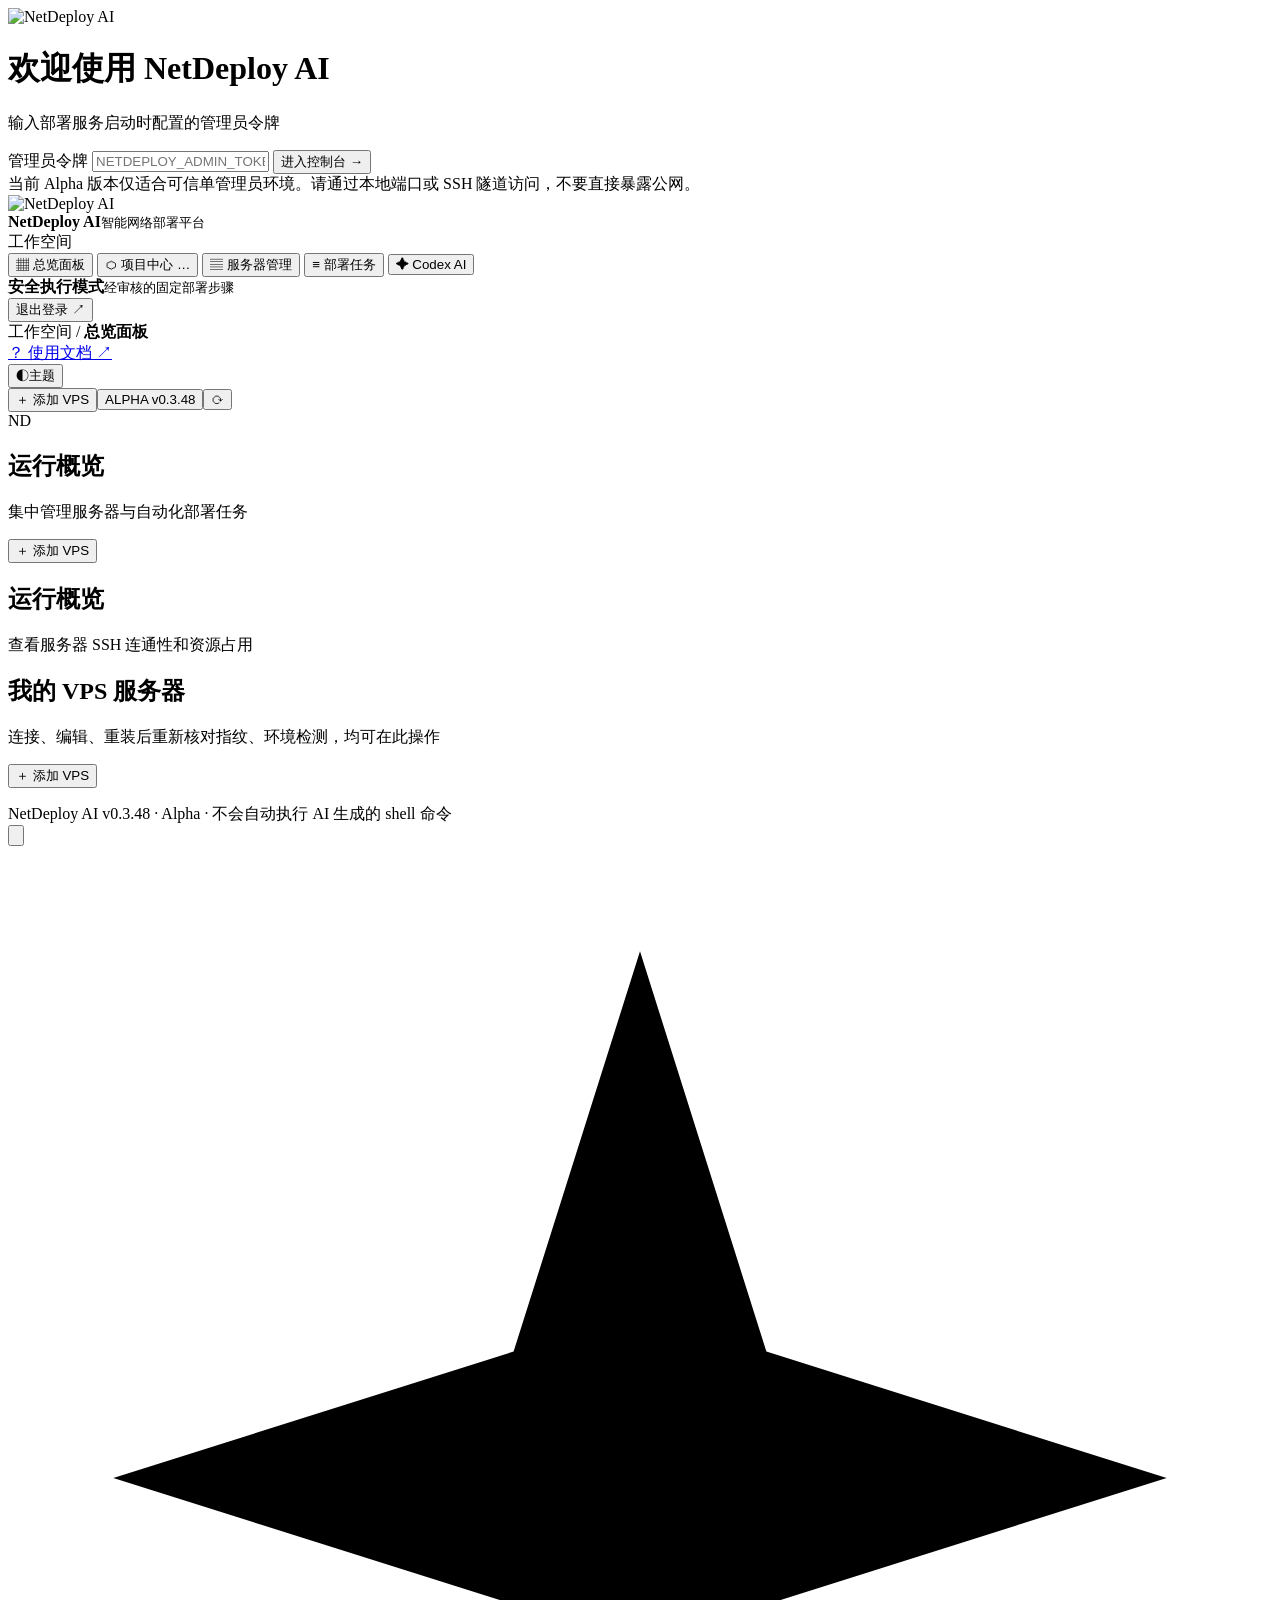
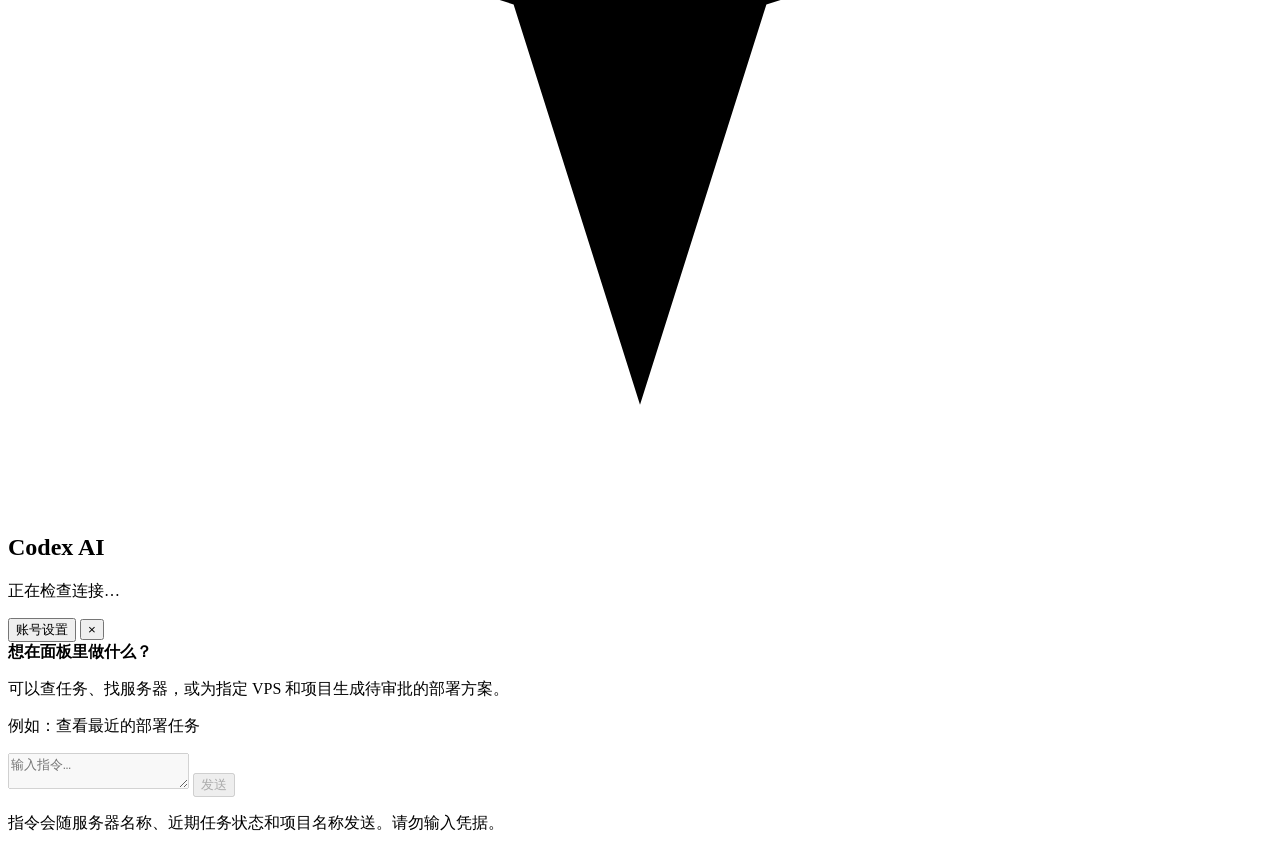
==== commit 18bad4d2: "fix(ui): compact server and deployment cards" ====
--- a/app/static/index.html
+++ b/app/static/index.html
@@ -80,7 +80,7 @@
     <p class="theme-font-note">推荐「舒适」：标题醒目，正文清晰，表单更好阅读。</p>
     <div class="theme-menu-foot">当前：<span id="theme-status" role="status" aria-live="polite">暗黑 · 经典蓝</span></div>
   </section>
-</div><button class="btn primary topbar-add" data-action="add-host"><span aria-hidden="true">＋</span> 添加 VPS</button><button id="desktop-version" type="button" class="tag alpha" title="检查更新" aria-label="当前版本，点击检查更新">ALPHA v0.3.47</button><button id="refresh" class="icon-button" aria-label="刷新服务器与任务数据" title="刷新服务器与任务数据">⟳</button><div class="avatar">ND</div></div>
+</div><button class="btn primary topbar-add" data-action="add-host"><span aria-hidden="true">＋</span> 添加 VPS</button><button id="desktop-version" type="button" class="tag alpha" title="检查更新" aria-label="当前版本，点击检查更新">ALPHA v0.3.48</button><button id="refresh" class="icon-button" aria-label="刷新服务器与任务数据" title="刷新服务器与任务数据">⟳</button><div class="avatar">ND</div></div>
     </header>
     <main class="content">
       <div class="section-heading page-heading hidden" id="page-heading"><div><h2 id="section-title">运行概览</h2><p id="section-subtitle">集中管理服务器与自动化部署任务</p></div><button type="button" class="btn subtle hidden" id="page-add-host" data-action="add-host">＋ 添加 VPS</button></div>
@@ -95,7 +95,7 @@
         <div class="job-list" id="job-list"></div>
       </section>
       <p id="project-order-status" role="status"></p>
-      <footer>NetDeploy AI v0.3.47 · Alpha · 不会自动执行 AI 生成的 shell 命令</footer>
+      <footer>NetDeploy AI v0.3.48 · Alpha · 不会自动执行 AI 生成的 shell 命令</footer>
     </main>
   </div>
 </div>
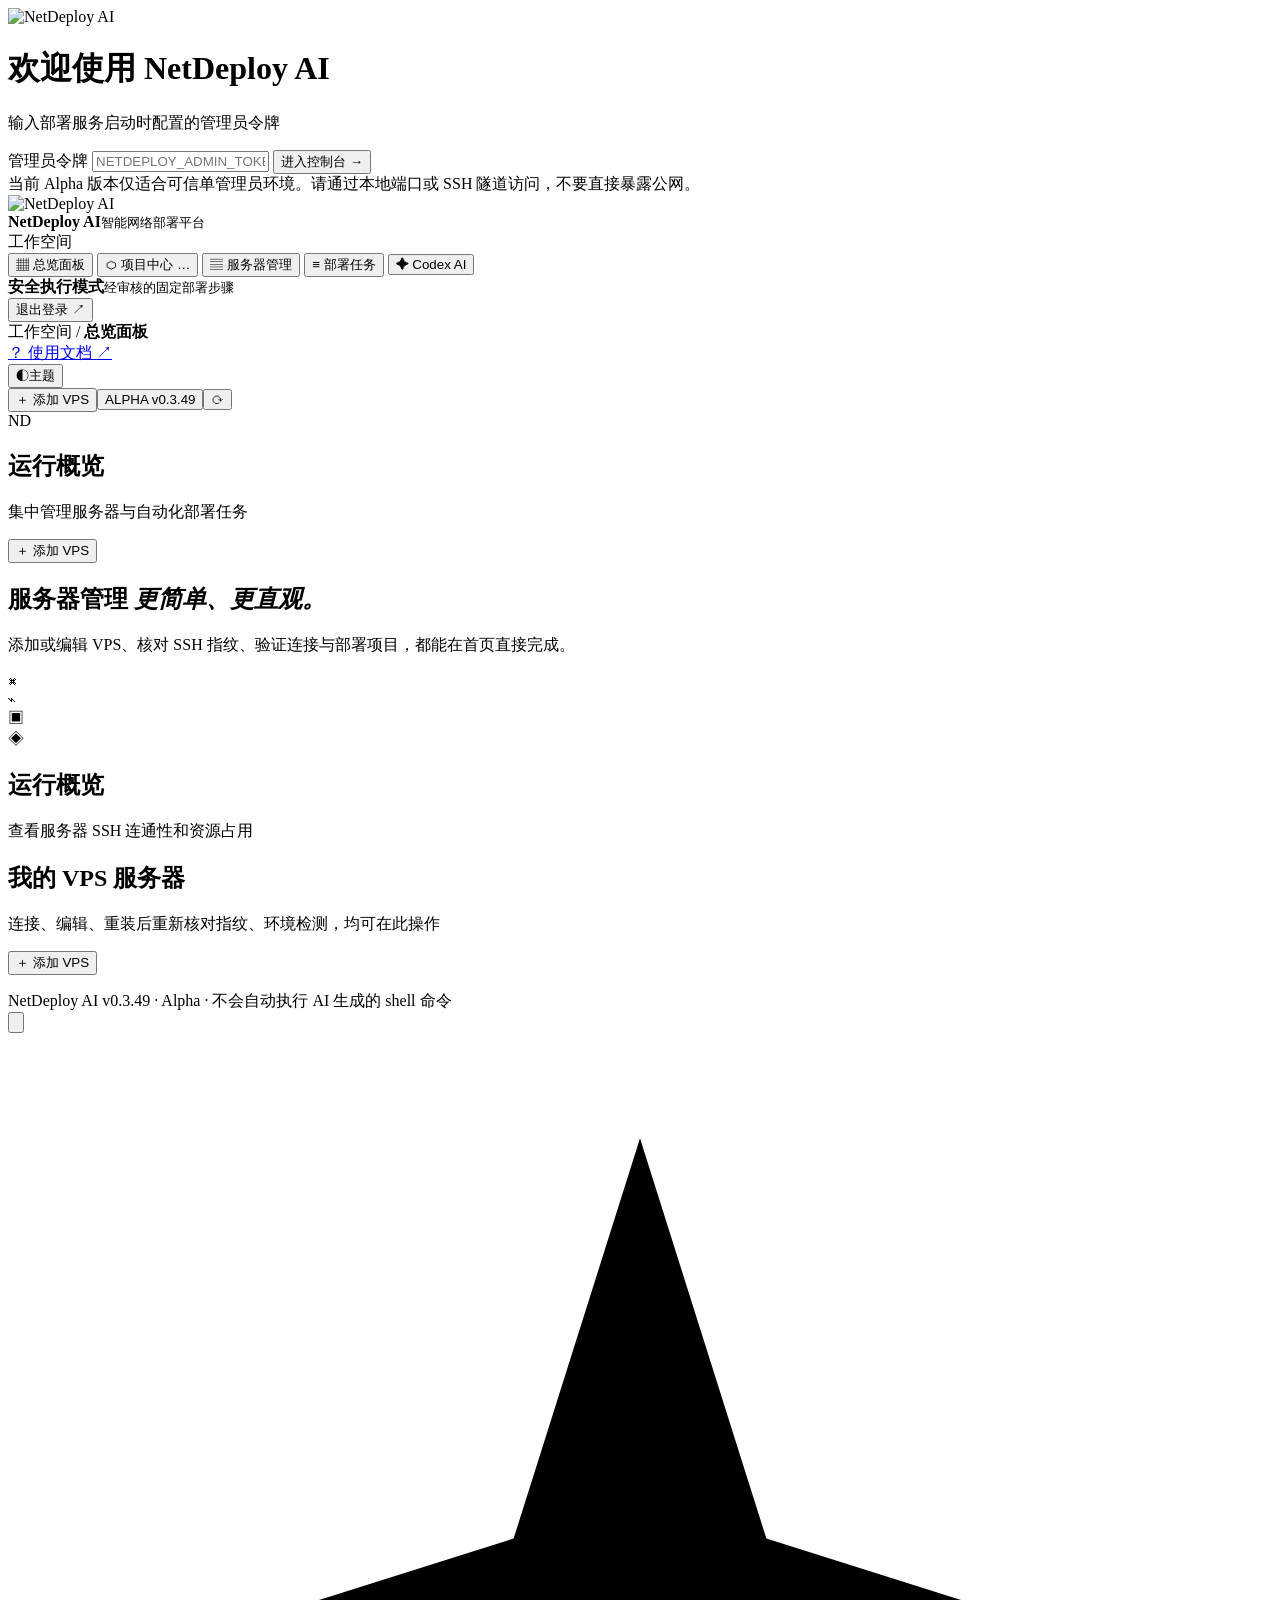
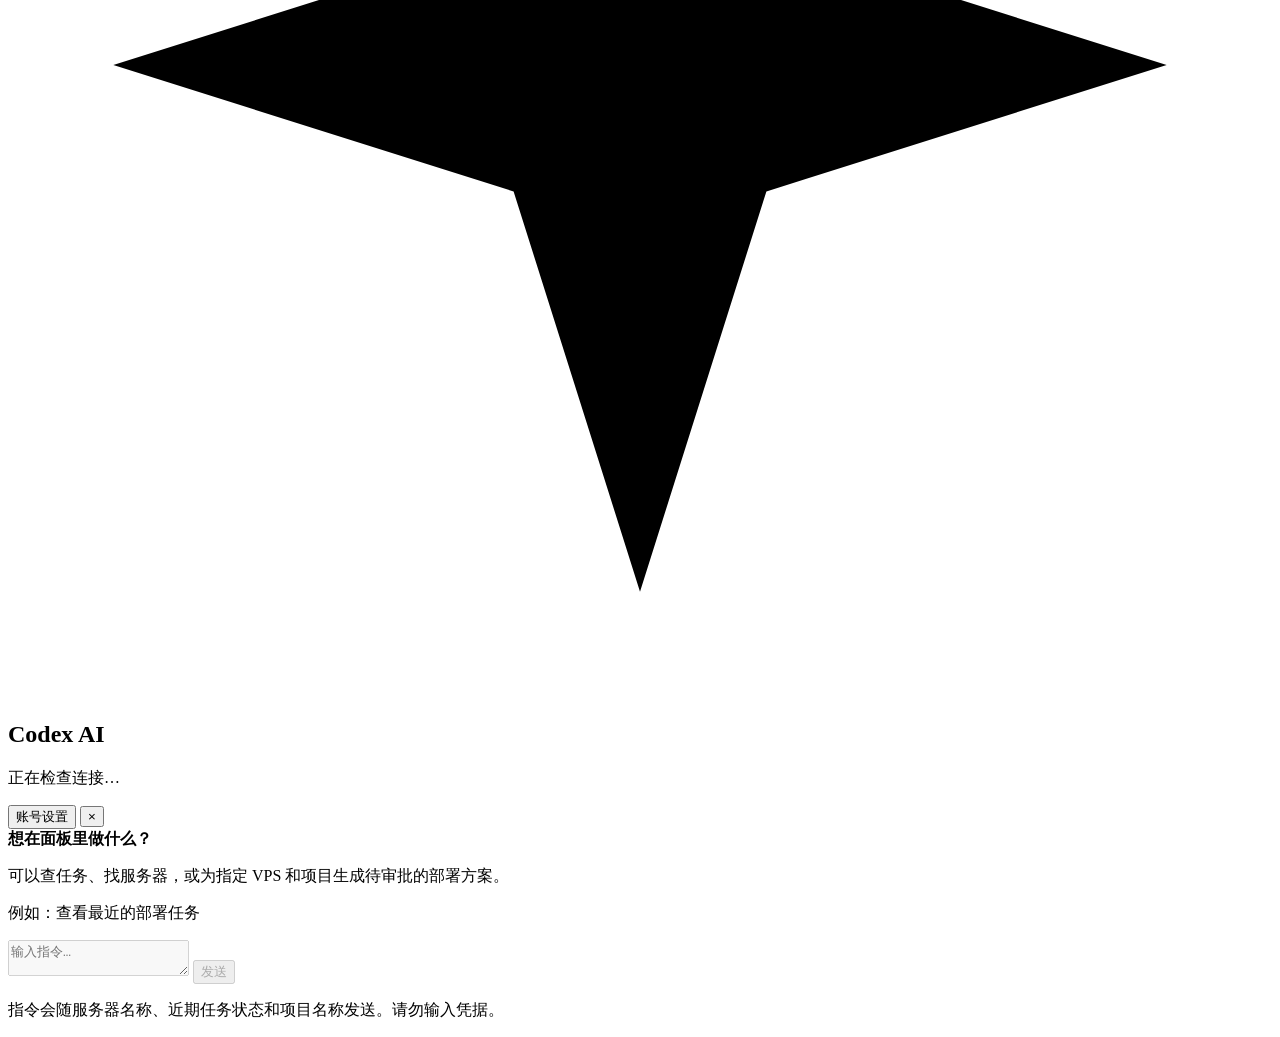
==== commit 20db20a6: "fix(ui): restore dashboard banner and tint server cards" ====
--- a/app/static/index.html
+++ b/app/static/index.html
@@ -80,12 +80,19 @@
     <p class="theme-font-note">推荐「舒适」：标题醒目，正文清晰，表单更好阅读。</p>
     <div class="theme-menu-foot">当前：<span id="theme-status" role="status" aria-live="polite">暗黑 · 经典蓝</span></div>
   </section>
-</div><button class="btn primary topbar-add" data-action="add-host"><span aria-hidden="true">＋</span> 添加 VPS</button><button id="desktop-version" type="button" class="tag alpha" title="检查更新" aria-label="当前版本，点击检查更新">ALPHA v0.3.48</button><button id="refresh" class="icon-button" aria-label="刷新服务器与任务数据" title="刷新服务器与任务数据">⟳</button><div class="avatar">ND</div></div>
+</div><button class="btn primary topbar-add" data-action="add-host"><span aria-hidden="true">＋</span> 添加 VPS</button><button id="desktop-version" type="button" class="tag alpha" title="检查更新" aria-label="当前版本，点击检查更新">ALPHA v0.3.49</button><button id="refresh" class="icon-button" aria-label="刷新服务器与任务数据" title="刷新服务器与任务数据">⟳</button><div class="avatar">ND</div></div>
     </header>
     <main class="content">
       <div class="section-heading page-heading hidden" id="page-heading"><div><h2 id="section-title">运行概览</h2><p id="section-subtitle">集中管理服务器与自动化部署任务</p></div><button type="button" class="btn subtle hidden" id="page-add-host" data-action="add-host">＋ 添加 VPS</button></div>
+      <section class="hero hidden" id="hero" aria-labelledby="hero-title">
+        <div class="hero-content">
+          <h1 id="hero-title">服务器管理 <em>更简单、更直观。</em></h1>
+          <p>添加或编辑 VPS、核对 SSH 指纹、验证连接与部署项目，都能在首页直接完成。</p>
+        </div>
+        <div class="hero-art" aria-hidden="true"><div class="orbit orbit-a"></div><div class="orbit orbit-b"></div><div class="center-cube">⌘</div><div class="orbit-node node-1">⌁</div><div class="orbit-node node-2">▣</div><div class="orbit-node node-3">◈</div></div>
+      </section>
       <section id="overview-section" aria-labelledby="overview-title">
-        <div class="section-heading" id="stats-heading"><div><h1 id="overview-title">运行概览</h1><p>查看服务器 SSH 连通性和资源占用</p></div></div>
+        <div class="section-heading" id="stats-heading"><div><h2 id="overview-title">运行概览</h2><p>查看服务器 SSH 连通性和资源占用</p></div></div>
         <div class="stats" id="stats"></div>
       </section>
       <section class="section" id="hosts-section"><div class="section-heading smaller"><div><h2>我的 VPS 服务器</h2><p>连接、编辑、重装后重新核对指纹、环境检测，均可在此操作</p></div><button type="button" class="btn subtle" data-action="add-host">＋ 添加 VPS</button></div><div class="host-list" id="host-list"></div></section>
@@ -95,7 +102,7 @@
         <div class="job-list" id="job-list"></div>
       </section>
       <p id="project-order-status" role="status"></p>
-      <footer>NetDeploy AI v0.3.48 · Alpha · 不会自动执行 AI 生成的 shell 命令</footer>
+      <footer>NetDeploy AI v0.3.49 · Alpha · 不会自动执行 AI 生成的 shell 命令</footer>
     </main>
   </div>
 </div>
